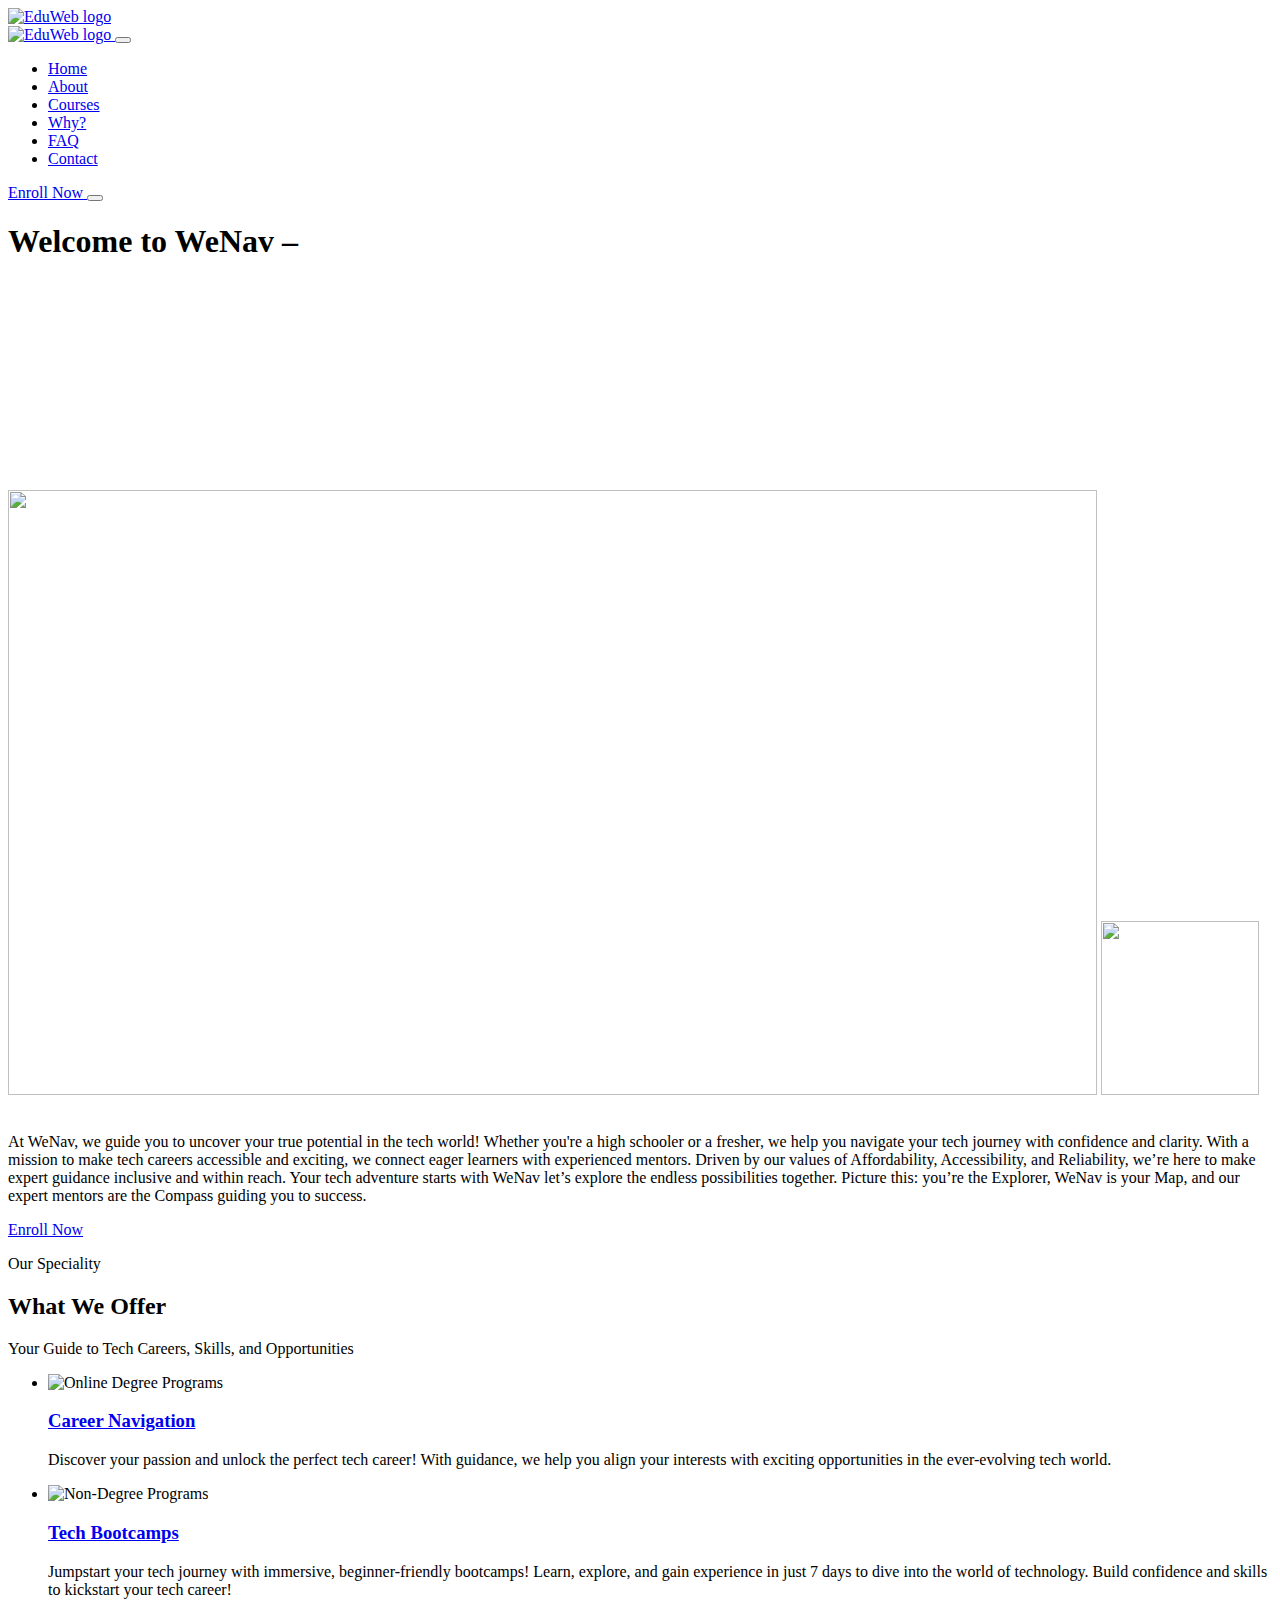
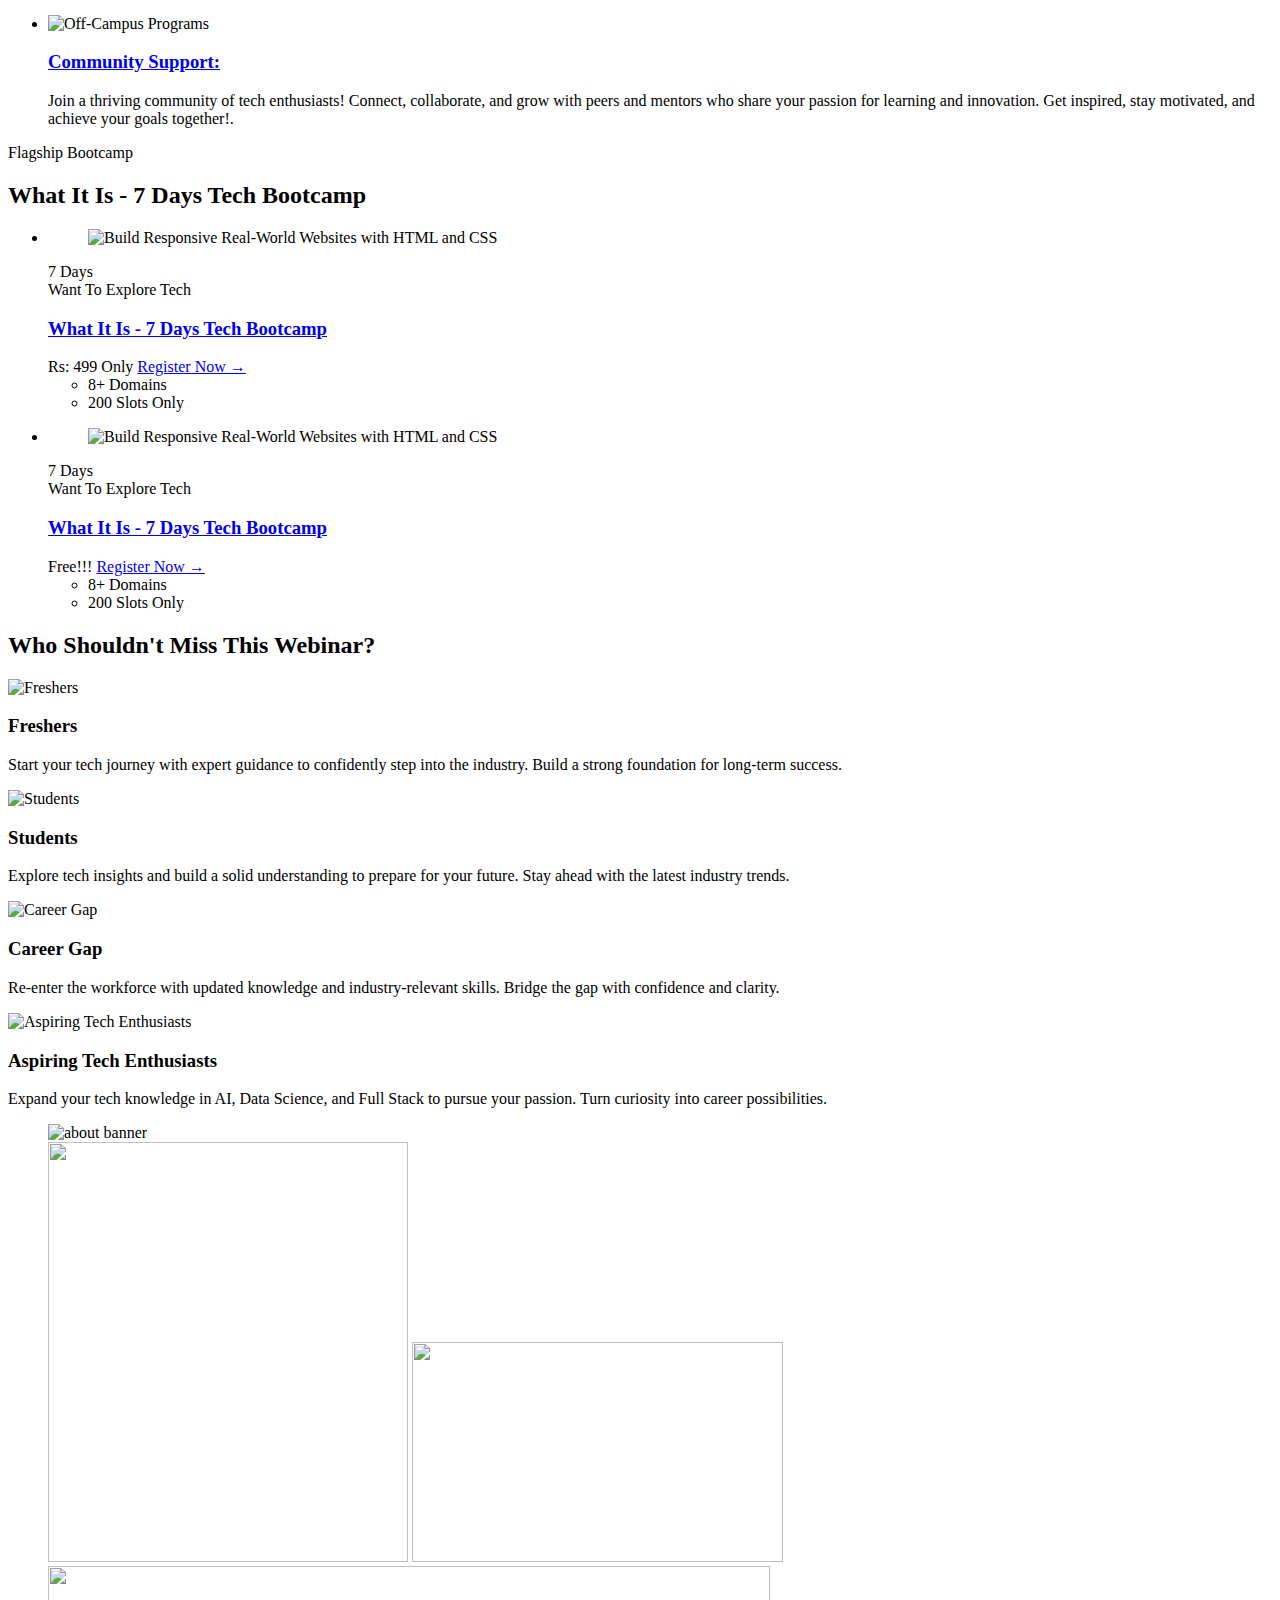
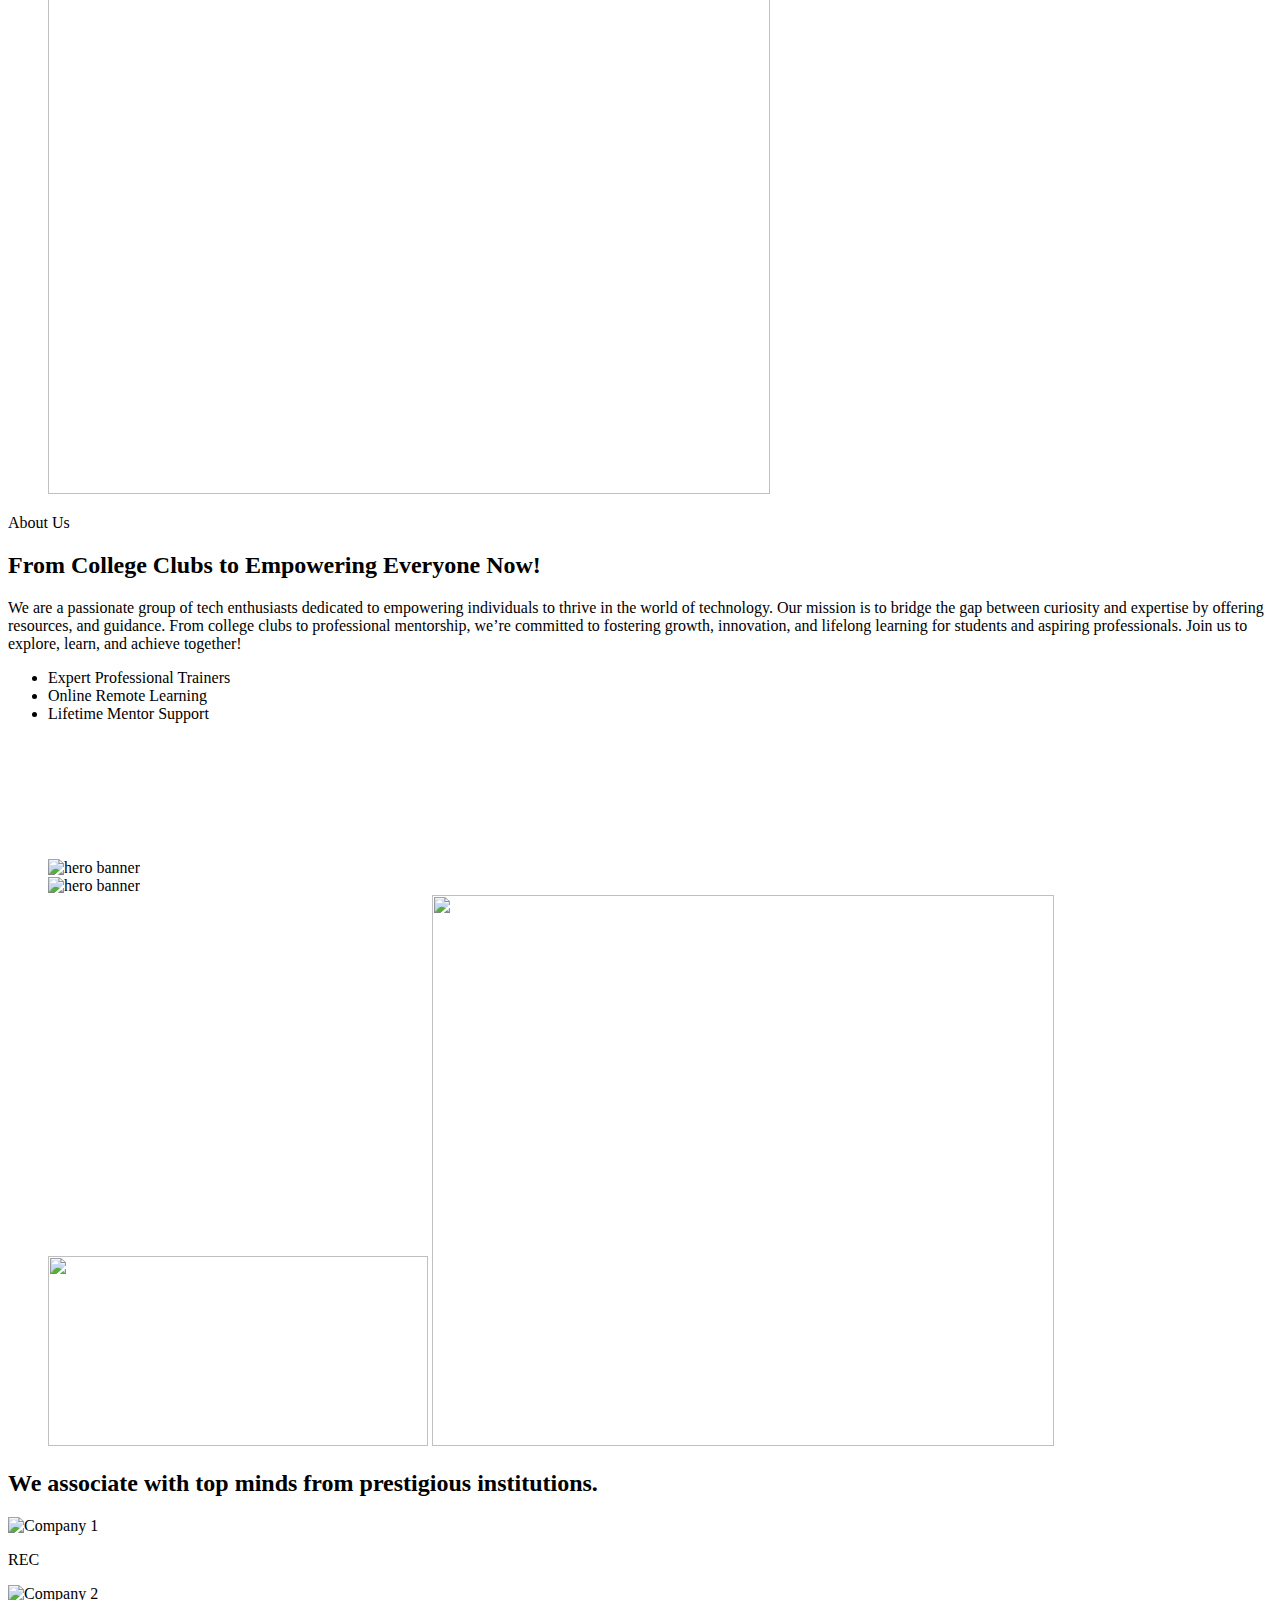
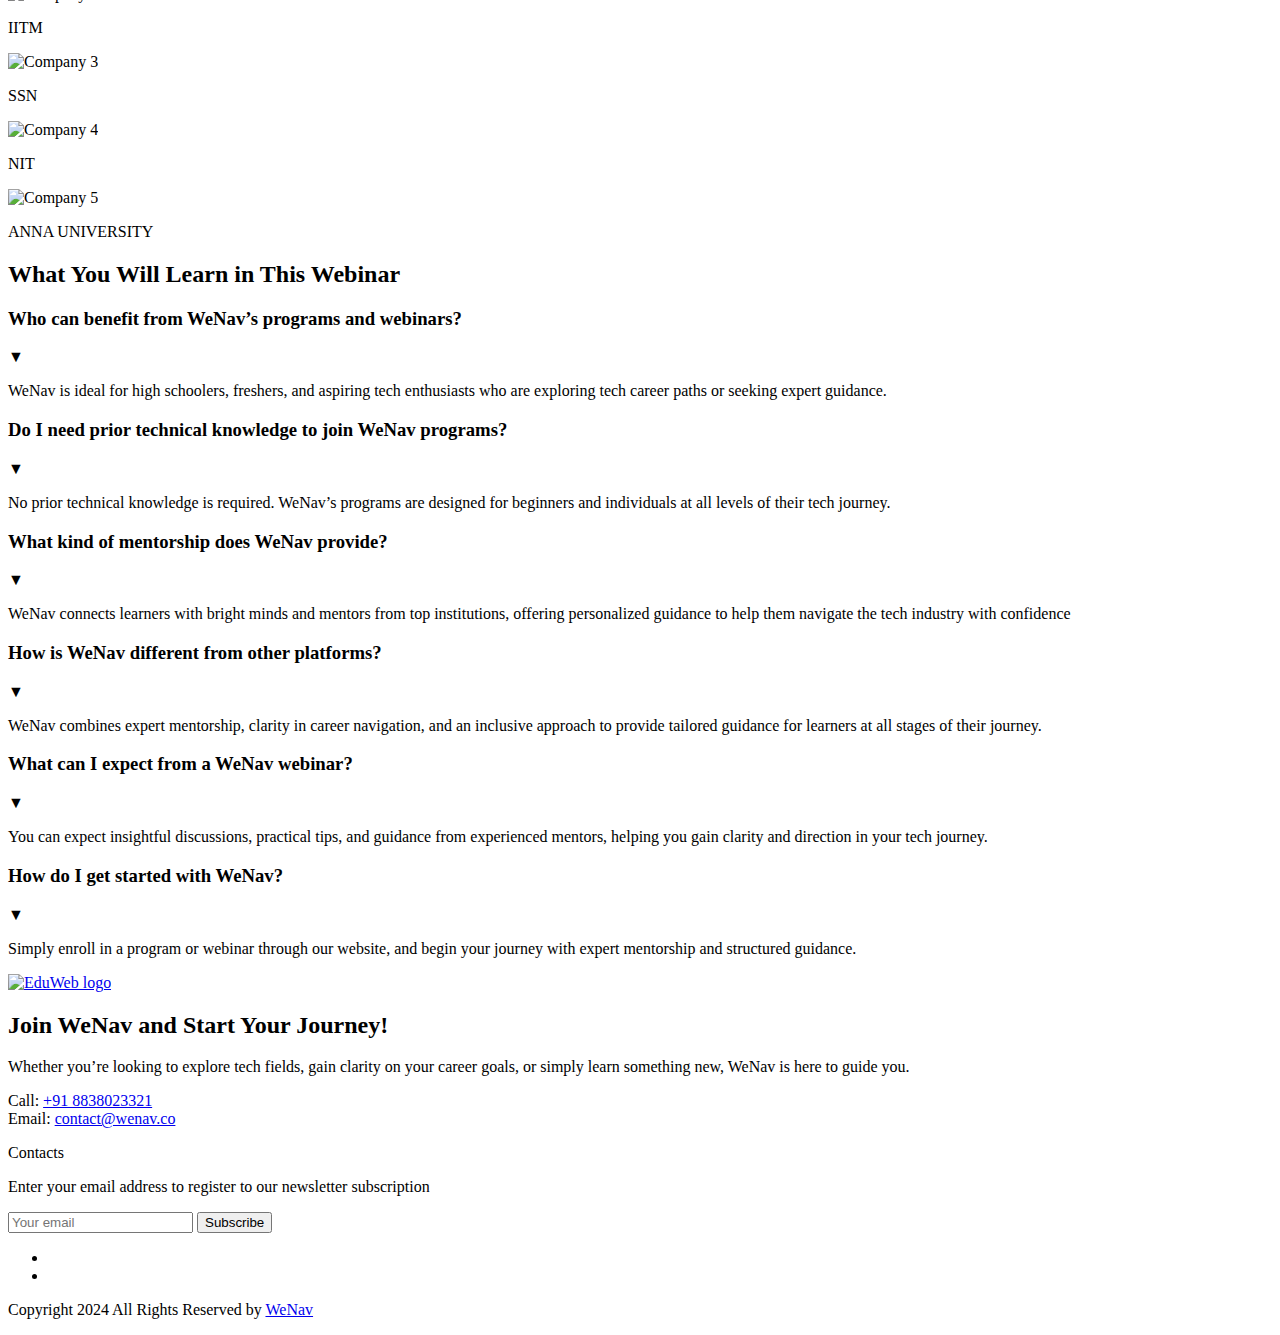
==== index.html @ d3a27b38 "new course added and redirection link attached" ====
<!DOCTYPE html>
<html lang="en">

<head>
  <meta charset="UTF-8">
  <meta http-equiv="X-UA-Compatible" content="IE=edge">
  <meta name="viewport" content="width=device-width, initial-scale=1.0">

  <!-- 
    - primary meta tag
  -->
  <title>WeNav</title>
  <meta name="title" content="EduWeb - The Best Program to Enroll for Exchange">
  <meta name="description" content="This is an education html template made by codewithsadee">

  <!-- 
    - favicon
  -->
  <link rel="shortcut icon" href="assets/images/WeNav (1).png" type="image/svg+xml">

  <!-- 
    - custom css link
  -->
  <link rel="stylesheet" href="./assets/css/style.css">

  <!-- 
    - google font link
  -->
  <link rel="preconnect" href="https://fonts.googleapis.com">
  <link rel="preconnect" href="https://fonts.gstatic.com" crossorigin>
  <link
    href="https://fonts.googleapis.com/css2?family=League+Spartan:wght@400;500;600;700;800&family=Poppins:wght@400;500&display=swap"
    rel="stylesheet">

  <!-- 
    - preload images
  -->
  <link rel="preload" as="image" href="./assets/images/hero-bg.svg">
  <link rel="preload" as="image" href="./assets/images/hero-banner-1.jpg">
  <link rel="preload" as="image" href="./assets/images/hero-banner-2.jpg">
  <link rel="preload" as="image" href="./assets/images/hero-shape-1.svg">
  <link rel="preload" as="image" href="./assets/images/hero-shape-2.png">

</head>

<body id="top">

  <!-- 
    - #HEADER
  -->

  <header class="header" data-header>
    <div class="container">

      <a href="#" class="logo">
        <img src="./assets/images/WeNav (500 x 500 px) (500 x 250 px).png" width="162" height="50" alt="EduWeb logo">
      </a>

      <nav class="navbar" data-navbar>

        <div class="wrapper">
          <a href="#" class="logo">
            <img src="./assets/images/WeNav (500 x 500 px) (500 x 250 px).png" width="162" height="50" alt="EduWeb logo">
          </a>

          <button class="nav-close-btn" aria-label="close menu" data-nav-toggler>
            <ion-icon name="close-outline" aria-hidden="true"></ion-icon>
          </button>
        </div>

        <ul class="navbar-list">

          <li class="navbar-item">
            <a href="#home" class="navbar-link" data-nav-link>Home</a>
          </li>

          <li class="navbar-item">
            <a href="#about" class="navbar-link" data-nav-link>About</a>
          </li>

          <li class="navbar-item">
            <a href="#courses" class="navbar-link" data-nav-link>Courses</a>
          </li>

          <li class="navbar-item">
            <a href="#why" class="navbar-link" data-nav-link>Why?</a>
          </li>
          <li class="navbar-item">
            <a href="#faq" class="navbar-link" data-nav-link>FAQ</a>
          </li>
          <li class="navbar-item">
            <a href="#" class="navbar-link" data-nav-link>Contact</a>
          </li>

        </ul>

      </nav>

      <div class="header-actions">

       


        <a  class="btn has-before" href="#courses">
          <span class="span">Enroll Now</span>

          <ion-icon name="arrow-forward-outline" aria-hidden="true"></ion-icon>
        </a>

        <button class="header-action-btn" aria-label="open menu" data-nav-toggler>
          <ion-icon name="menu-outline" aria-hidden="true"></ion-icon>
        </button>

      </div>

      <div class="overlay" data-nav-toggler data-overlay></div>

    </div>
  </header>





  <main>
    <article>

      <!-- 
        - #HERO
      -->

      <section class="section hero has-bg-image" id="home" aria-label="home"
        style="background-image: url('./assets/images/hero-bg.svg')">
        <div class="container">

          <div class="hero-content">

            <h1 class="h1 section-title">
              Welcome to WeNav <span class="span">– </span>
              
            </h1>
            <br>
            <span class="dynamic-txt"></span>
            <br>
            <br>

            <section class="video has-bg-image" aria-label="video"
            style="background-image: url('./assets/images/video-bg.png')">
            <div class="container">
    
              <div class="video-card">
                <div class="video-banner img-holder has-after" style="--width: 100%; --height: auto;">
                  <video autoplay loop class="img-cover">
                    <source src="./assets/final_vid.mp4" type="video/mp4">
                  </video>
                </div>
                <img src="./assets/images/video-shape-1.png" width="1089" height="605" loading="lazy" alt=""
                  class="shape video-shape-1">
                <img src="./assets/images/video-shape-2.png" width="158" height="174" loading="lazy" alt=""
                  class="shape video-shape-2">
              </div>
                <!-- <button class="play-btn" id="playPauseButton" aria-label="play video">
                  <ion-icon name="play" aria-hidden="true"></ion-icon>
                </button> -->
              
    
            </div>
          </section>
          <br>
    
    
    

            <p class="hero-text">
              At WeNav, we guide you to uncover your true potential in the tech world! Whether you're a high schooler or a fresher, we help you navigate your tech journey with confidence and clarity. With a mission to make tech careers accessible and exciting, we connect eager learners with experienced mentors. Driven by our values of Affordability, Accessibility, and Reliability, we’re here to make expert guidance inclusive and within reach. Your tech adventure starts with WeNav let’s explore the endless possibilities together. Picture this: you’re the Explorer, WeNav is your Map, and our expert mentors are the Compass guiding you to success.
            </p>

            <a  class="btn has-before" href="#courses">
              <span class="span">Enroll Now</span>

              <ion-icon name="arrow-forward-outline" aria-hidden="true"></ion-icon>
            </a>

          </div>



        </div>
      </section>





      <!-- 
        - #CATEGORY
      -->

      <section class="section category" aria-label="category">
        <div class="container">

          <p class="section-subtitle">Our Speciality</p>

          <h2 class="h2 section-title">
            What We  <span class="span">Offer</span> 
          </h2>

          <p class="section-text">
            Your Guide to Tech Careers, Skills, and Opportunities
          </p>

          <ul class="grid-list">

            <li>
              <div class="category-card" style="--color: 170, 75%, 41%">

                <div class="card-icon">
                  <img src="./assets/images/category-1.svg" width="40" height="40" loading="lazy"
                    alt="Online Degree Programs" class="img">
                </div>

                <h3 class="h3">
                  <a href="#" class="card-title">Career Navigation</a>
                </h3>

                <p class="card-text">
                  Discover your passion and unlock the perfect tech career! With guidance, we help you align your interests with exciting opportunities in the ever-evolving tech world.
                </p>

          

              </div>
            </li>

            <li>
              <div class="category-card" style="--color: 351, 83%, 61%">

                <div class="card-icon">
                  <img src="./assets/images/category-2.svg" width="40" height="40" loading="lazy"
                    alt="Non-Degree Programs" class="img">
                </div>

                <h3 class="h3">
                  <a href="#" class="card-title">Tech Bootcamps</a>
                </h3>

                <p class="card-text">
                  Jumpstart your tech journey with immersive, beginner-friendly bootcamps! Learn, explore, and gain experience in just 7 days to dive into the world of technology. Build confidence and skills to kickstart your tech career!
                </p>

              
              </div>
            </li>

            <li>
              <div class="category-card" style="--color: 229, 75%, 58%">

                <div class="card-icon">
                  <img src="./assets/images/category-3.svg" width="40" height="40" loading="lazy"
                    alt="Off-Campus Programs" class="img">
                </div>

                <h3 class="h3">
                  <a href="#" class="card-title">Community Support:</a>
                </h3>

                <p class="card-text">
                  Join a thriving community of tech enthusiasts! Connect, collaborate, and grow with peers and mentors who share your passion for learning and innovation. Get inspired, stay motivated, and achieve your goals together!.
                </p>

               
              </div>
            </li>

            

          </ul>

        </div>
      </section>
      <!-- 
        - #COURSE
      -->

      <section class="section course" id="courses" aria-label="course">
        <div class="container">
      
          <p class="section-subtitle">Flagship Bootcamp</p>
          <h2 class="h2 section-title">What It Is - 7 Days Tech Bootcamp</h2>
      
          <ul class="grid-list">
      
            <li>
              <!-- Course Card -->
              <div class="course-card" >
                <figure class="card-banner img-holder" style="--width: 370; --height: 220;">
                  <img src="./assets/images/WeNav Brochure (1).jpg" width="370" height="220" loading="lazy"
                    alt="Build Responsive Real-World Websites with HTML and CSS" class="img-cover">
                </figure>
      
                <div class="abs-badge">
                  <ion-icon name="time-outline" aria-hidden="true"></ion-icon>
                  <span class="span">7 Days</span>
                </div>
      
                <div class="card-content">
                  <span class="badge">Want To Explore Tech</span>
                  <h3 class="h3">
                    <a href="#" class="card-title">What It Is - 7 Days Tech Bootcamp</a>
                  </h3>
                  <div class="wrapper">
                    <div class="rating-wrapper">
                      <ion-icon name="star"></ion-icon>
                      <ion-icon name="star"></ion-icon>
                      <ion-icon name="star"></ion-icon>
                      <ion-icon name="star"></ion-icon>
                      <ion-icon name="star"></ion-icon>
                    </div>
                  </div>
                  <data class="price" value="499">Rs: 499 Only</data>
                  <a  class="register-btn" href="page.html">Register Now →</a>
                  <ul class="card-meta-list">
                    <li class="card-meta-item">
                      <ion-icon name="library-outline" aria-hidden="true"></ion-icon>
                      <span class="span">8+ Domains</span>
                    </li>
                    <li class="card-meta-item">
                      <ion-icon name="people-outline" aria-hidden="true"></ion-icon>
                      <span class="span">200 Slots Only</span>
                    </li>
                  </ul>

                  
                </div>
              </div>
            </li>
            <li>
              <!-- Course Card -->
              <div class="course-card" >
                <figure class="card-banner img-holder" style="--width: 370; --height: 220;">
                  <img src="./assets/images/WeNav Brochure (1).jpg" width="370" height="220" loading="lazy"
                    alt="Build Responsive Real-World Websites with HTML and CSS" class="img-cover">
                </figure>
      
                <div class="abs-badge">
                  <ion-icon name="time-outline" aria-hidden="true"></ion-icon>
                  <span class="span">7 Days</span>
                </div>
      
                <div class="card-content">
                  <span class="badge">Want To Explore Tech</span>
                  <h3 class="h3">
                    <a href="#" class="card-title">What It Is - 7 Days Tech Bootcamp</a>
                  </h3>
                  <div class="wrapper">
                    <div class="rating-wrapper">
                      <ion-icon name="star"></ion-icon>
                      <ion-icon name="star"></ion-icon>
                      <ion-icon name="star"></ion-icon>
                      <ion-icon name="star"></ion-icon>
                      <ion-icon name="star"></ion-icon>
                    </div>
                  </div>
                  <data class="price" value="499">Free!!!</data>
                  <a  class="register-btn" href="https://tally.so/r/nGqdOp">Register Now →</a>
                  <ul class="card-meta-list">
                    <li class="card-meta-item">
                      <ion-icon name="library-outline" aria-hidden="true"></ion-icon>
                      <span class="span">8+ Domains</span>
                    </li>
                    <li class="card-meta-item">
                      <ion-icon name="people-outline" aria-hidden="true"></ion-icon>
                      <span class="span">200 Slots Only</span>
                    </li>
                  </ul>

                  
                </div>
              </div>
            </li>
          </ul>
        </div>

        
      
        <!-- Popup Modal -->
        <!-- <div id="popup" class="popup hidden">
          <div class="popup-content">
            <button class="close-btn" onclick="closePopup()">✖️</button>
            <h2 class="popup-title">What It Is - 7 Days Tech Bootcamp</h2>
            <p class="popup-description">
              Our 7-Day "What It Is?" Tech Bootcamp is designed for students and curious learners looking to dive into the world of technology. 
              This unique program introduces you to key tech domains in a simple, practical, and non-coding format. Discover how things work, explore diverse career paths, and find your true calling in tech—all in just seven days!
            </p>
            <ul>
              <li><strong>Day 1:</strong> Introduction 🌟</li>
              <li><strong>Day 2:</strong> Web Development 🌐</li>
              <li><strong>Day 3:</strong> Video Editing & Graphic Designing 🎨</li>
              <li><strong>Day 4:</strong> AI & ML 🤖</li>
              <li><strong>Day 5:</strong> Linux & Cybersecurity 🔒</li>
              <li><strong>Day 6:</strong> AR/VR & 3D Modelling 🕶️</li>
              <li><strong>Day 7:</strong> Cloud Computing & Game Development ☁️🎮</li>
            </ul>
            <button class="register-btn" onclick="window.open('https://rzp.io/rzp/7daytech', '_blank')">
              Apply Now 🚀
            </button>
          </div> -->
        </div>
      </section>
      






      <!-- 
        - #VIDEO
      -->

     


      <!-- 
        - #STATE
      -->

      <section class="section" id="why" aria-label="why">
        <h2>Who Shouldn't Miss This Webinar?</h2>
        <div class="grid">
          <div class="card">
            <img src="assets\images\fresher.png" alt="Freshers">
            <h3>Freshers</h3>
            <p>Start your tech journey with expert guidance to confidently step into the industry. Build a strong foundation for long-term success.</p>
          </div>
          <div class="card">
            <img src="assets\images\student.png" alt="Students">
            <h3>Students</h3>
            <p>Explore tech insights and build a solid understanding to prepare for your future. Stay ahead with the latest industry trends.</p>
          </div>
          <div class="card">
            <img src="assets\images\cg.png" alt="Career Gap">
            <h3>Career Gap</h3>
            <p>Re-enter the workforce with updated knowledge and industry-relevant skills. Bridge the gap with confidence and clarity.</p>
          </div>
          <div class="card">
            <img src="assets\images\tech.png" alt="Aspiring Tech Enthusiasts">
            <h3>Aspiring Tech Enthusiasts</h3>
            <p>Expand your tech knowledge in AI, Data Science, and Full Stack to pursue your passion. Turn curiosity into career possibilities.</p>
          </div>
        </div>
      </section>

            <!-- 
        - #ABOUT
      -->

      <section class="section about" id="about" aria-label="about">
        <div class="container">

          <figure class="about-banner">

            <div class="img-holder" style="--width: 520; --height: 370;">
              <img src="./assets/images/devs1.jpg" width="520" height="370" loading="lazy" alt="about banner"
                class="img-cover">
            </div>

            <img src="./assets/images/about-shape-1.svg" width="360" height="420" loading="lazy" alt=""
              class="shape about-shape-1">

            <img src="./assets/images/about-shape-2.svg" width="371" height="220" loading="lazy" alt=""
              class="shape about-shape-2">

            <img src="./assets/images/about-shape-3.png" width="722" height="528" loading="lazy" alt=""
              class="shape about-shape-3">

          </figure>

          <div class="about-content">

            <p class="section-subtitle">About Us</p>

            <h2 class="h2 section-title">
              From  <span class="span">College Clubs</span> to Empowering Everyone Now!
            </h2>

            <p class="section-text">
              We are a passionate group of tech enthusiasts dedicated to empowering individuals to thrive in the world of technology. Our mission is to bridge the gap between curiosity and expertise by offering resources, and guidance. From college clubs to professional mentorship, we’re committed to fostering growth, innovation, and lifelong learning for students and aspiring professionals. Join us to explore, learn, and achieve together!

            </p>

            <ul class="about-list">

              <li class="about-item">
                <ion-icon name="checkmark-done-outline" aria-hidden="true"></ion-icon>

                <span class="span">Expert Professional Trainers</span>
              </li>

              <li class="about-item">
                <ion-icon name="checkmark-done-outline" aria-hidden="true"></ion-icon>

                <span class="span">Online Remote Learning</span>
              </li>

              <li class="about-item">
                <ion-icon name="checkmark-done-outline" aria-hidden="true"></ion-icon>

                <span class="span">Lifetime Mentor Support</span>
              </li>

            </ul>

            <img src="./assets/images/about-shape-4.svg" width="100" height="100" loading="lazy" alt=""
              class="shape about-shape-4">

          </div>

        </div>
      </section>

      <figure class="hero-banner">

        <div class="img-holder one" style="--width: 270; --height: 300;">
          <img src="./assets/images/devs2.jpg" width="270" height="300" alt="hero banner" class="img-cover">
        </div>

        <div class="img-holder two" style="--width: 240; --height: 370;">
          <img src="./assets/images/devs3.jpg" width="240" height="370" alt="hero banner" class="img-cover">
        </div>

        <img src="./assets/images/hero-shape-1.svg" width="380" height="190" alt="" class="shape hero-shape-1">

        <img src="./assets/images/hero-shape-2.png" width="622" height="551" alt="" class="shape hero-shape-2">

      </figure>


      <section class="association-section">
        <h2>We associate with top minds from prestigious institutions.</h2>
        <div class="scroll-container">
          <div class="scroll-item">
            <img src="assets/images/rec2.png" alt="Company 1">
            <p>REC</p>
          </div>
          <div class="scroll-item">
            <img src="assets/images/iitm2.png" alt="Company 2">
            <p>IITM</p>
          </div>
          <div class="scroll-item">
            <img src="assets/images/ssn.png" alt="Company 3">
            <p>SSN</p>
          </div>
          <div class="scroll-item">
            <img src="assets/images/nit2.png" alt="Company 4">
            <p>NIT</p>
          </div>
          <div class="scroll-item">
            <img src="assets/images/au.png" alt="Company 5">
            <p>ANNA UNIVERSITY</p>
          </div>
        </div>
      </section>
      
      


      <section class="faq-section" id="faq">
        <h2>What You Will Learn in This Webinar</h2>
      
        <div class="faq" onclick="toggleFAQ(this)">
          <div class="faq-header">
            <h3>Who can benefit from WeNav’s programs and webinars?</h3>
            <span class="icon">▼</span>
          </div>
          <div class="faq-content">
            <p>WeNav is ideal for high schoolers, freshers, and aspiring tech enthusiasts who are exploring tech career paths or seeking expert guidance.</p>
          </div>
        </div>
      
        <div class="faq" onclick="toggleFAQ(this)">
          <div class="faq-header">
            <h3>Do I need prior technical knowledge to join WeNav programs?</h3>
            <span class="icon">▼</span>
          </div>
          <div class="faq-content">
            <p>No prior technical knowledge is required. WeNav’s programs are designed for beginners and individuals at all levels of their tech journey.</p>
          </div>
        </div>
      
        <div class="faq" onclick="toggleFAQ(this)">
          <div class="faq-header">
            <h3>What kind of mentorship does WeNav provide?</h3>
            <span class="icon">▼</span>
          </div>
          <div class="faq-content">
            <p>WeNav connects learners with bright minds and mentors from top institutions, offering personalized guidance to help them navigate the tech industry with confidence</p>
          </div>
        </div>
      
        <div class="faq" onclick="toggleFAQ(this)">
          <div class="faq-header">
            <h3>How is WeNav different from other platforms?</h3>
            <span class="icon">▼</span>
          </div>
          <div class="faq-content">
            <p>WeNav combines expert mentorship, clarity in career navigation, and an inclusive approach to provide tailored guidance for learners at all stages of their journey.</p>
          </div>
        </div>
      
        <div class="faq" onclick="toggleFAQ(this)">
          <div class="faq-header">
            <h3>What can I expect from a WeNav webinar?</h3>
            <span class="icon">▼</span>
          </div>
          <div class="faq-content">
            <p>You can expect insightful discussions, practical tips, and guidance from experienced mentors, helping you gain clarity and direction in your tech journey.</p>
          </div>
        </div>
      
        <div class="faq" onclick="toggleFAQ(this)">
          <div class="faq-header">
            <h3>How do I get started with WeNav?</h3>
            <span class="icon">▼</span>
          </div>
          <div class="faq-content">
            <p>Simply enroll in a program or webinar through our website, and begin your journey with expert mentorship and structured guidance.</p>
          </div>
        </div>
      
      </section>

    


  <!-- 
    - #FOOTER
  -->

  <footer class="footer" style="background-image: url('./assets/images/footer-bg.png')">

    <div class="footer-top section">
      <div class="container grid-list">

        <div class="footer-brand">

          <a href="#" class="logo">
            <img src="./assets/images/WeNav white.png" width="162" height="50" alt="EduWeb logo">
          </a>
          <h2>Join WeNav and Start Your Journey!
           </h2>
          <p class="footer-brand-text">
            Whether you’re looking to explore tech fields, gain clarity on your career goals, or simply learn something new, WeNav is here to guide you.
          </p>


          <div class="wrapper">
            <span class="span">Call:</span>

            <a href="tel:+011234567890" class="footer-link">  +91 8838023321</a>
          </div>

          <div class="wrapper">
            <span class="span">Email:</span>

            <a href="mailto:info@eduweb.com" class="footer-link">contact@wenav.co</a>
          </div>

        </div>

        

     

        <div class="footer-list">

          <p class="footer-list-title">Contacts</p>

          <p class="footer-list-text">
            Enter your email address to register to our newsletter subscription
          </p>

          <form action="" class="newsletter-form">
            <input type="email" name="email_address" placeholder="Your email" required class="input-field">

            <button type="submit" class="btn has-before">
              <span class="span">Subscribe</span>

              <ion-icon name="arrow-forward-outline" aria-hidden="true"></ion-icon>
            </button>
          </form>

          <ul class="social-list">

      

            <li>
              <a href="#" class="social-link">
                <ion-icon name="logo-linkedin"></ion-icon>
              </a>
            </li>

            <li>
              <a href="#" class="social-link">
                <ion-icon name="logo-instagram"></ion-icon>
              </a>
            </li>

          
      
          </ul>

        </div>

      </div>
    </div>

    <div class="footer-bottom">
      <div class="container">

        <p class="copyright">
          Copyright 2024 All Rights Reserved by <a href="#" class="copyright-link">WeNav</a>
        </p>

      </div>
    </div>

  </footer>





  <!-- 
    - #BACK TO TOP
  -->

  <a href="#top" class="back-top-btn" aria-label="back top top" data-back-top-btn>
    <ion-icon name="chevron-up" aria-hidden="true"></ion-icon>
  </a>





  <!-- 
    - custom js link
  -->
  <script src="./assets/js/script.js" defer></script>

  <!-- 
    - ionicon link
  -->
  <script type="module" src="https://unpkg.com/ionicons@5.5.2/dist/ionicons/ionicons.esm.js"></script>
  <script nomodule src="https://unpkg.com/ionicons@5.5.2/dist/ionicons/ionicons.js"></script>

</body>

</html>
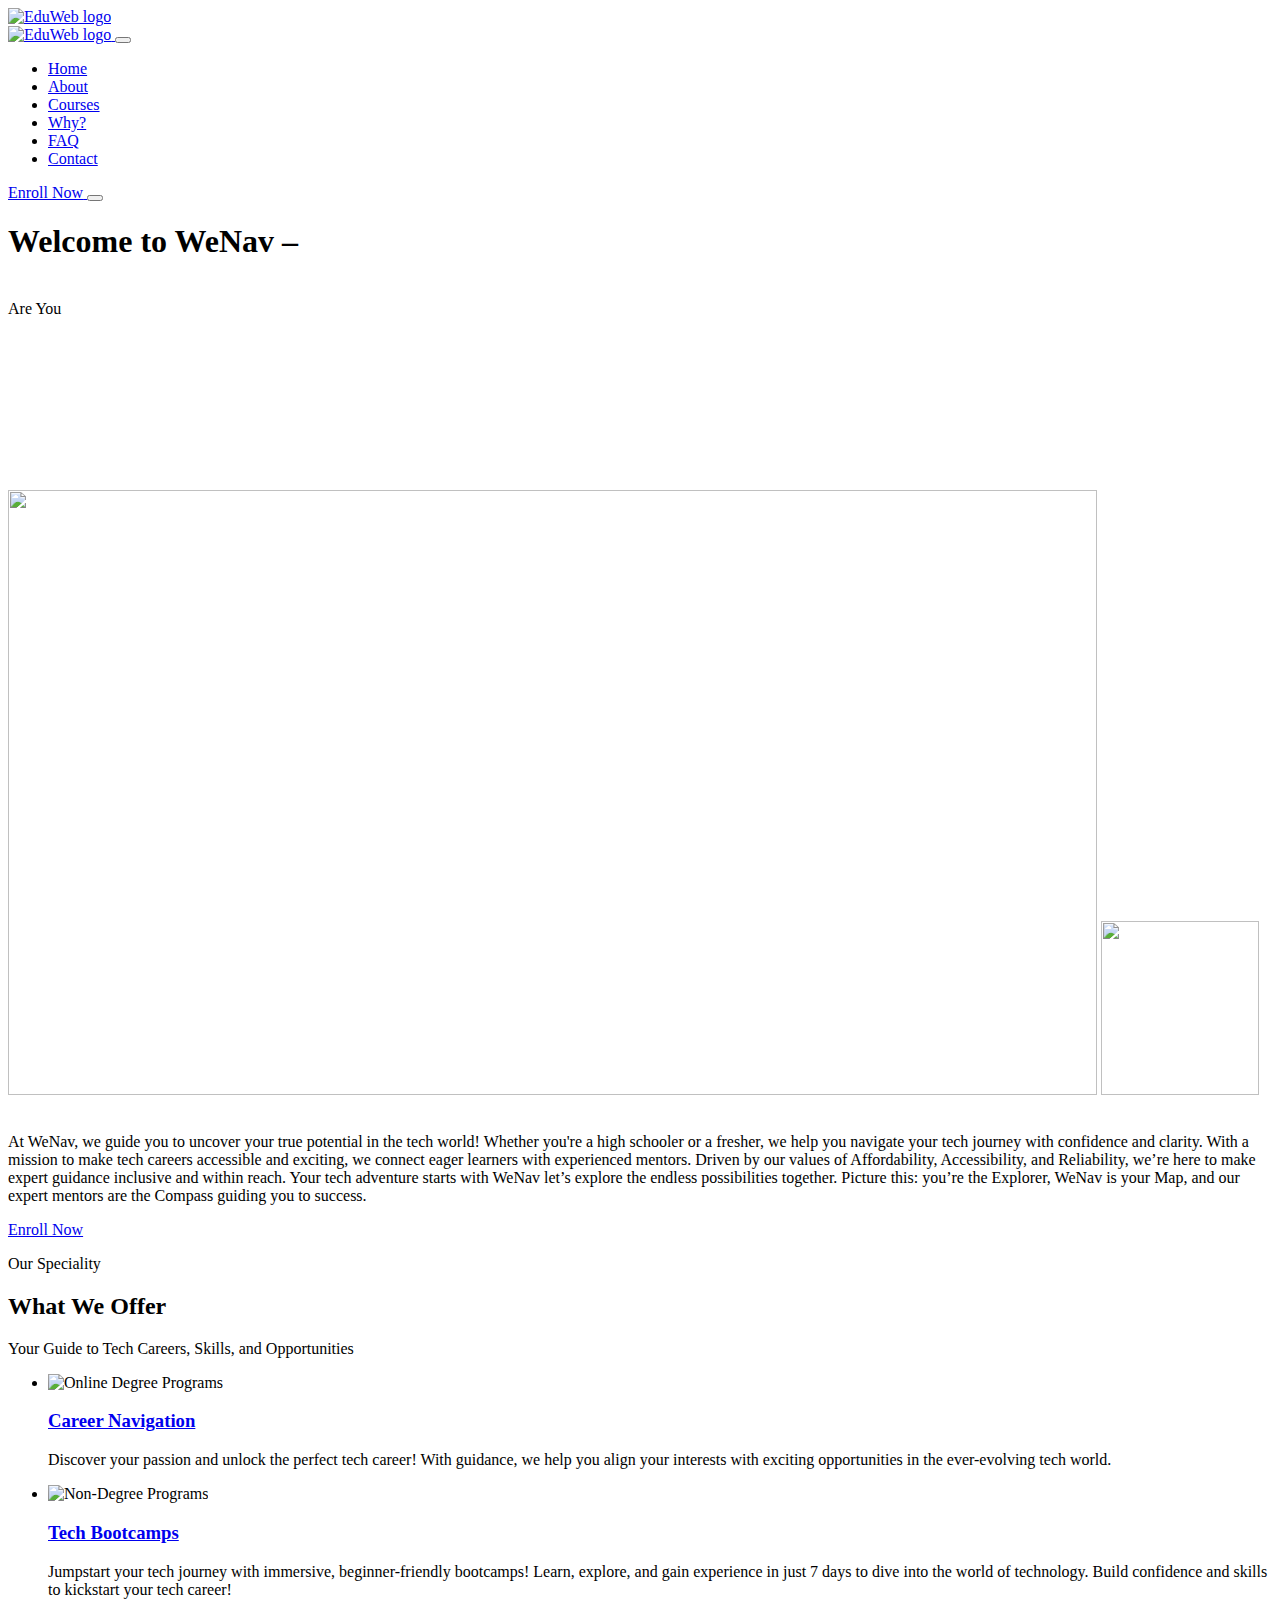
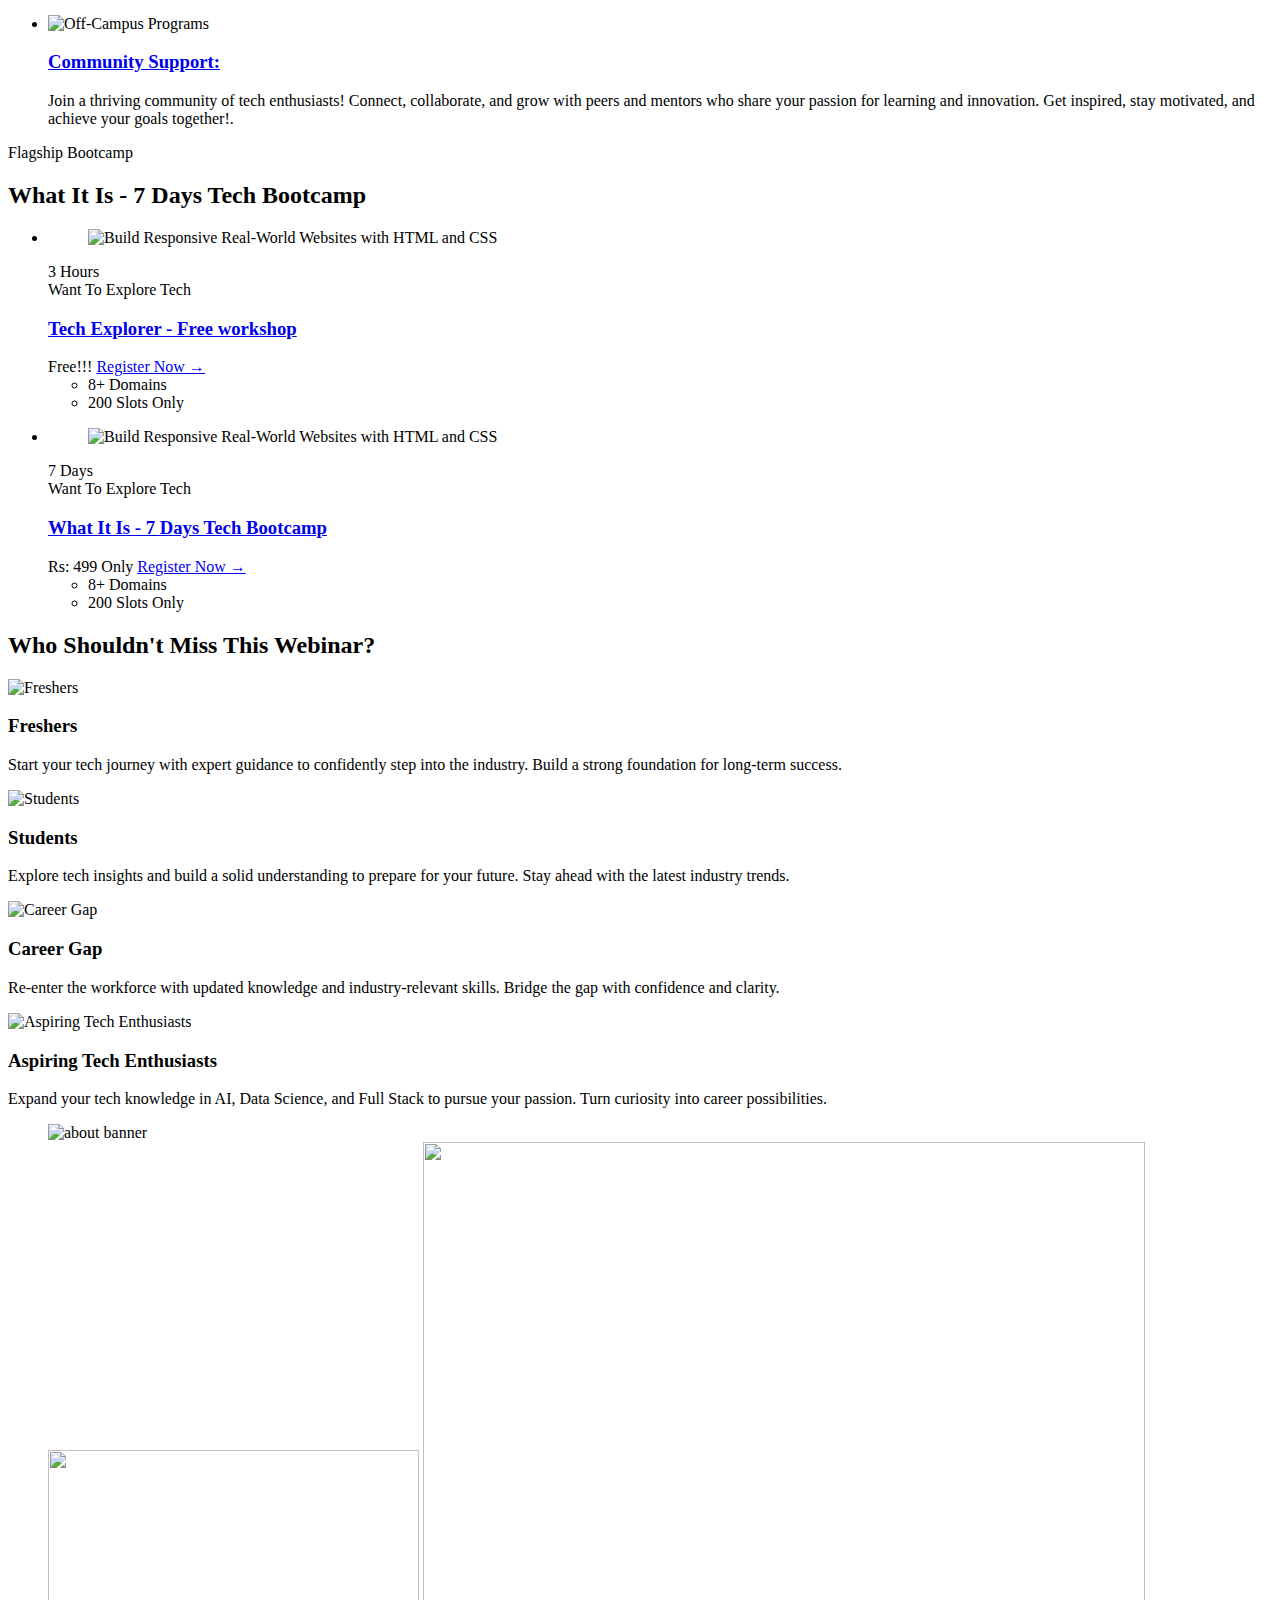
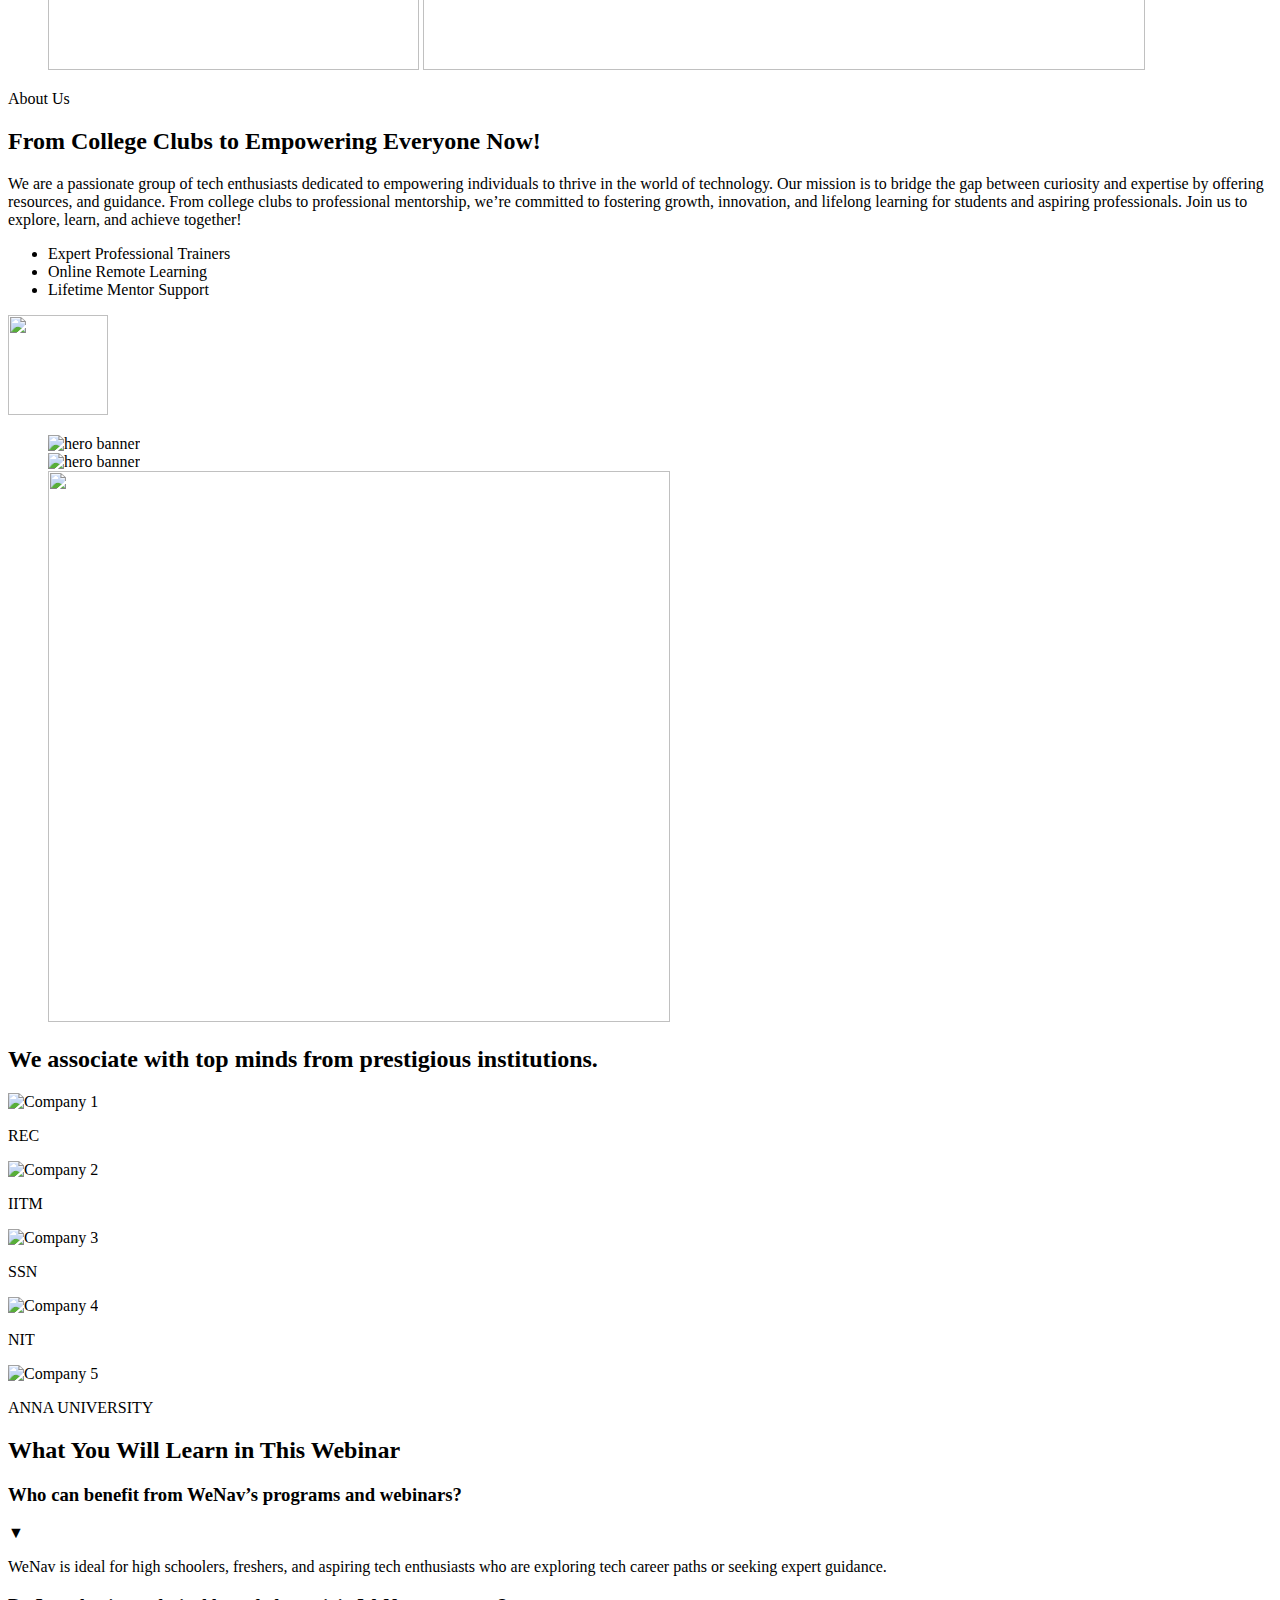
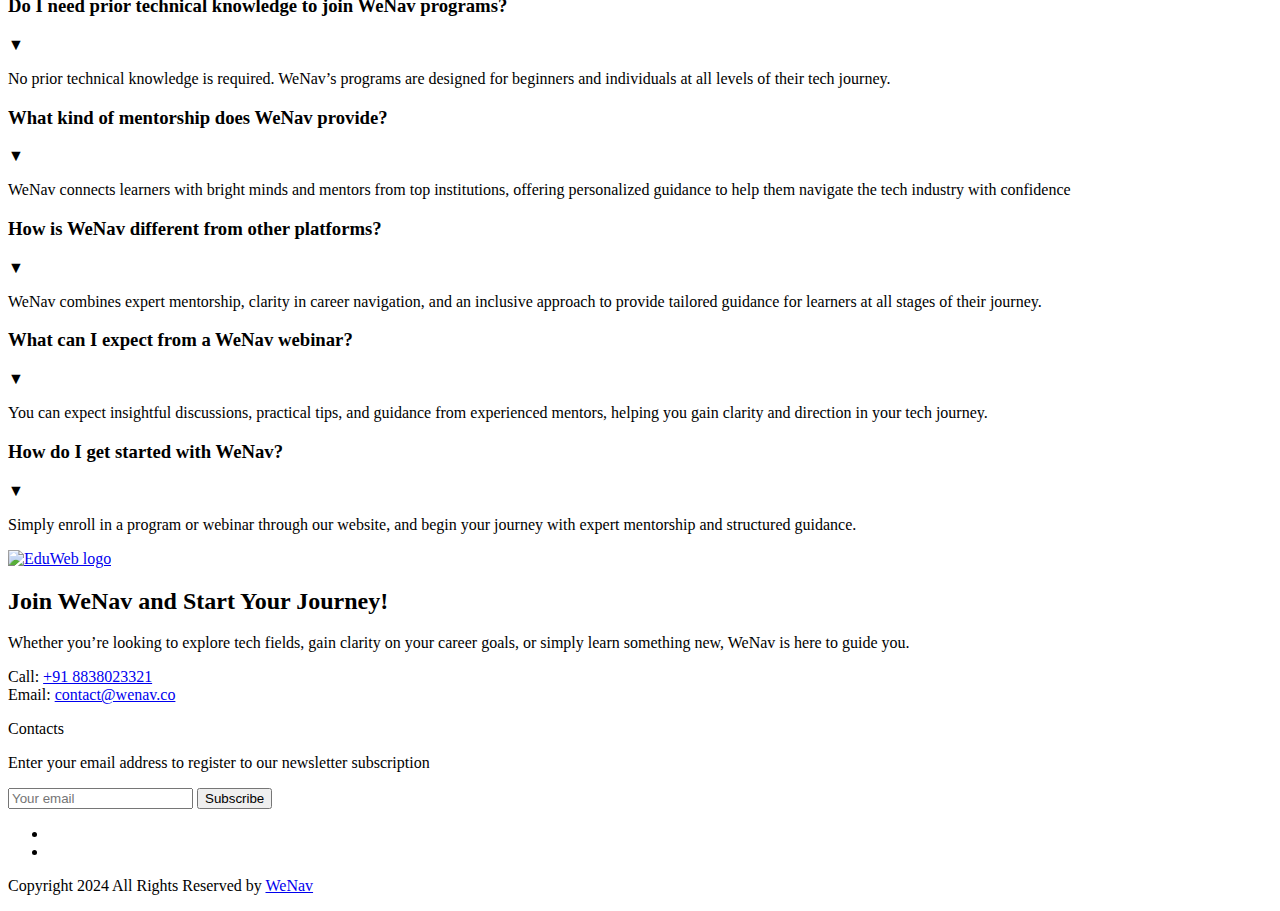
==== commit 8dd7bd62: "card added remove unwanted things optimized video" ====
--- a/index.html
+++ b/index.html
@@ -38,8 +38,9 @@
   <link rel="preload" as="image" href="./assets/images/hero-bg.svg">
   <link rel="preload" as="image" href="./assets/images/hero-banner-1.jpg">
   <link rel="preload" as="image" href="./assets/images/hero-banner-2.jpg">
-  <link rel="preload" as="image" href="./assets/images/hero-shape-1.svg">
+  <!-- <link rel="preload" as="image" href="./assets/images/hero-shape-1.svg"> -->
   <link rel="preload" as="image" href="./assets/images/hero-shape-2.png">
+  <!-- <link rel="preload" as="video" href="./assets/final_vid.mp4"> -->
 
 </head>
 
@@ -150,7 +151,7 @@
     
               <div class="video-card">
                 <div class="video-banner img-holder has-after" style="--width: 100%; --height: auto;">
-                  <video autoplay loop class="img-cover">
+                  <video class="img-cover" preload="auto" autoplay>
                     <source src="./assets/final_vid.mp4" type="video/mp4">
                   </video>
                 </div>
@@ -289,7 +290,50 @@
           <h2 class="h2 section-title">What It Is - 7 Days Tech Bootcamp</h2>
       
           <ul class="grid-list">
-      
+            <li>
+              <!-- Course Card -->
+              <div class="course-card" >
+                <figure class="card-banner img-holder" style="--width: 370; --height: 220;">
+                  <img src="./assets/images/event1.png" width="370" height="220" loading="lazy"
+                    alt="Build Responsive Real-World Websites with HTML and CSS" class="img-cover">
+                </figure>
+      
+                <div class="abs-badge">
+                  <ion-icon name="time-outline" aria-hidden="true"></ion-icon>
+                  <span class="span">3 Hours</span>
+                </div>
+      
+                <div class="card-content">
+                  <span class="badge">Want To Explore Tech</span>
+                  <h3 class="h3">
+                    <a href="#" class="card-title">Tech Explorer - Free workshop </a>
+                  </h3>
+                  <div class="wrapper">
+                    <div class="rating-wrapper">
+                      <ion-icon name="star"></ion-icon>
+                      <ion-icon name="star"></ion-icon>
+                      <ion-icon name="star"></ion-icon>
+                      <ion-icon name="star"></ion-icon>
+                      <ion-icon name="star"></ion-icon>
+                    </div>
+                  </div>
+                  <data class="price" value="499">Free!!!</data>
+                  <a  class="register-btn" href="https://tally.so/r/nGqdOp">Register Now →</a>
+                  <ul class="card-meta-list">
+                    <li class="card-meta-item">
+                      <ion-icon name="library-outline" aria-hidden="true"></ion-icon>
+                      <span class="span">8+ Domains</span>
+                    </li>
+                    <li class="card-meta-item">
+                      <ion-icon name="people-outline" aria-hidden="true"></ion-icon>
+                      <span class="span">200 Slots Only</span>
+                    </li>
+                  </ul>
+
+                  
+                </div>
+              </div>
+            </li>     
             <li>
               <!-- Course Card -->
               <div class="course-card" >
@@ -334,50 +378,7 @@
                 </div>
               </div>
             </li>
-            <li>
-              <!-- Course Card -->
-              <div class="course-card" >
-                <figure class="card-banner img-holder" style="--width: 370; --height: 220;">
-                  <img src="./assets/images/WeNav Brochure (1).jpg" width="370" height="220" loading="lazy"
-                    alt="Build Responsive Real-World Websites with HTML and CSS" class="img-cover">
-                </figure>
-      
-                <div class="abs-badge">
-                  <ion-icon name="time-outline" aria-hidden="true"></ion-icon>
-                  <span class="span">7 Days</span>
-                </div>
-      
-                <div class="card-content">
-                  <span class="badge">Want To Explore Tech</span>
-                  <h3 class="h3">
-                    <a href="#" class="card-title">What It Is - 7 Days Tech Bootcamp</a>
-                  </h3>
-                  <div class="wrapper">
-                    <div class="rating-wrapper">
-                      <ion-icon name="star"></ion-icon>
-                      <ion-icon name="star"></ion-icon>
-                      <ion-icon name="star"></ion-icon>
-                      <ion-icon name="star"></ion-icon>
-                      <ion-icon name="star"></ion-icon>
-                    </div>
-                  </div>
-                  <data class="price" value="499">Free!!!</data>
-                  <a  class="register-btn" href="https://tally.so/r/nGqdOp">Register Now →</a>
-                  <ul class="card-meta-list">
-                    <li class="card-meta-item">
-                      <ion-icon name="library-outline" aria-hidden="true"></ion-icon>
-                      <span class="span">8+ Domains</span>
-                    </li>
-                    <li class="card-meta-item">
-                      <ion-icon name="people-outline" aria-hidden="true"></ion-icon>
-                      <span class="span">200 Slots Only</span>
-                    </li>
-                  </ul>
-
-                  
-                </div>
-              </div>
-            </li>
+
           </ul>
         </div>
 
@@ -465,8 +466,8 @@
                 class="img-cover">
             </div>
 
-            <img src="./assets/images/about-shape-1.svg" width="360" height="420" loading="lazy" alt=""
-              class="shape about-shape-1">
+            <!-- <img src="./assets/images/about-shape-1.svg" width="360" height="420" loading="lazy" alt=""
+              class="shape about-shape-1"> -->
 
             <img src="./assets/images/about-shape-2.svg" width="371" height="220" loading="lazy" alt=""
               class="shape about-shape-2">
@@ -529,7 +530,7 @@
           <img src="./assets/images/devs3.jpg" width="240" height="370" alt="hero banner" class="img-cover">
         </div>
 
-        <img src="./assets/images/hero-shape-1.svg" width="380" height="190" alt="" class="shape hero-shape-1">
+        <!-- <img src="./assets/images/hero-shape-1.svg" width="380" height="190" alt="" class="shape hero-shape-1"> -->
 
         <img src="./assets/images/hero-shape-2.png" width="622" height="551" alt="" class="shape hero-shape-2">
 
@@ -657,7 +658,7 @@
           <div class="wrapper">
             <span class="span">Call:</span>
 
-            <a href="tel:+011234567890" class="footer-link">  +91 8838023321</a>
+            <a href="tel:+918838023321" class="footer-link">  +91 8838023321</a>
           </div>
 
           <div class="wrapper">
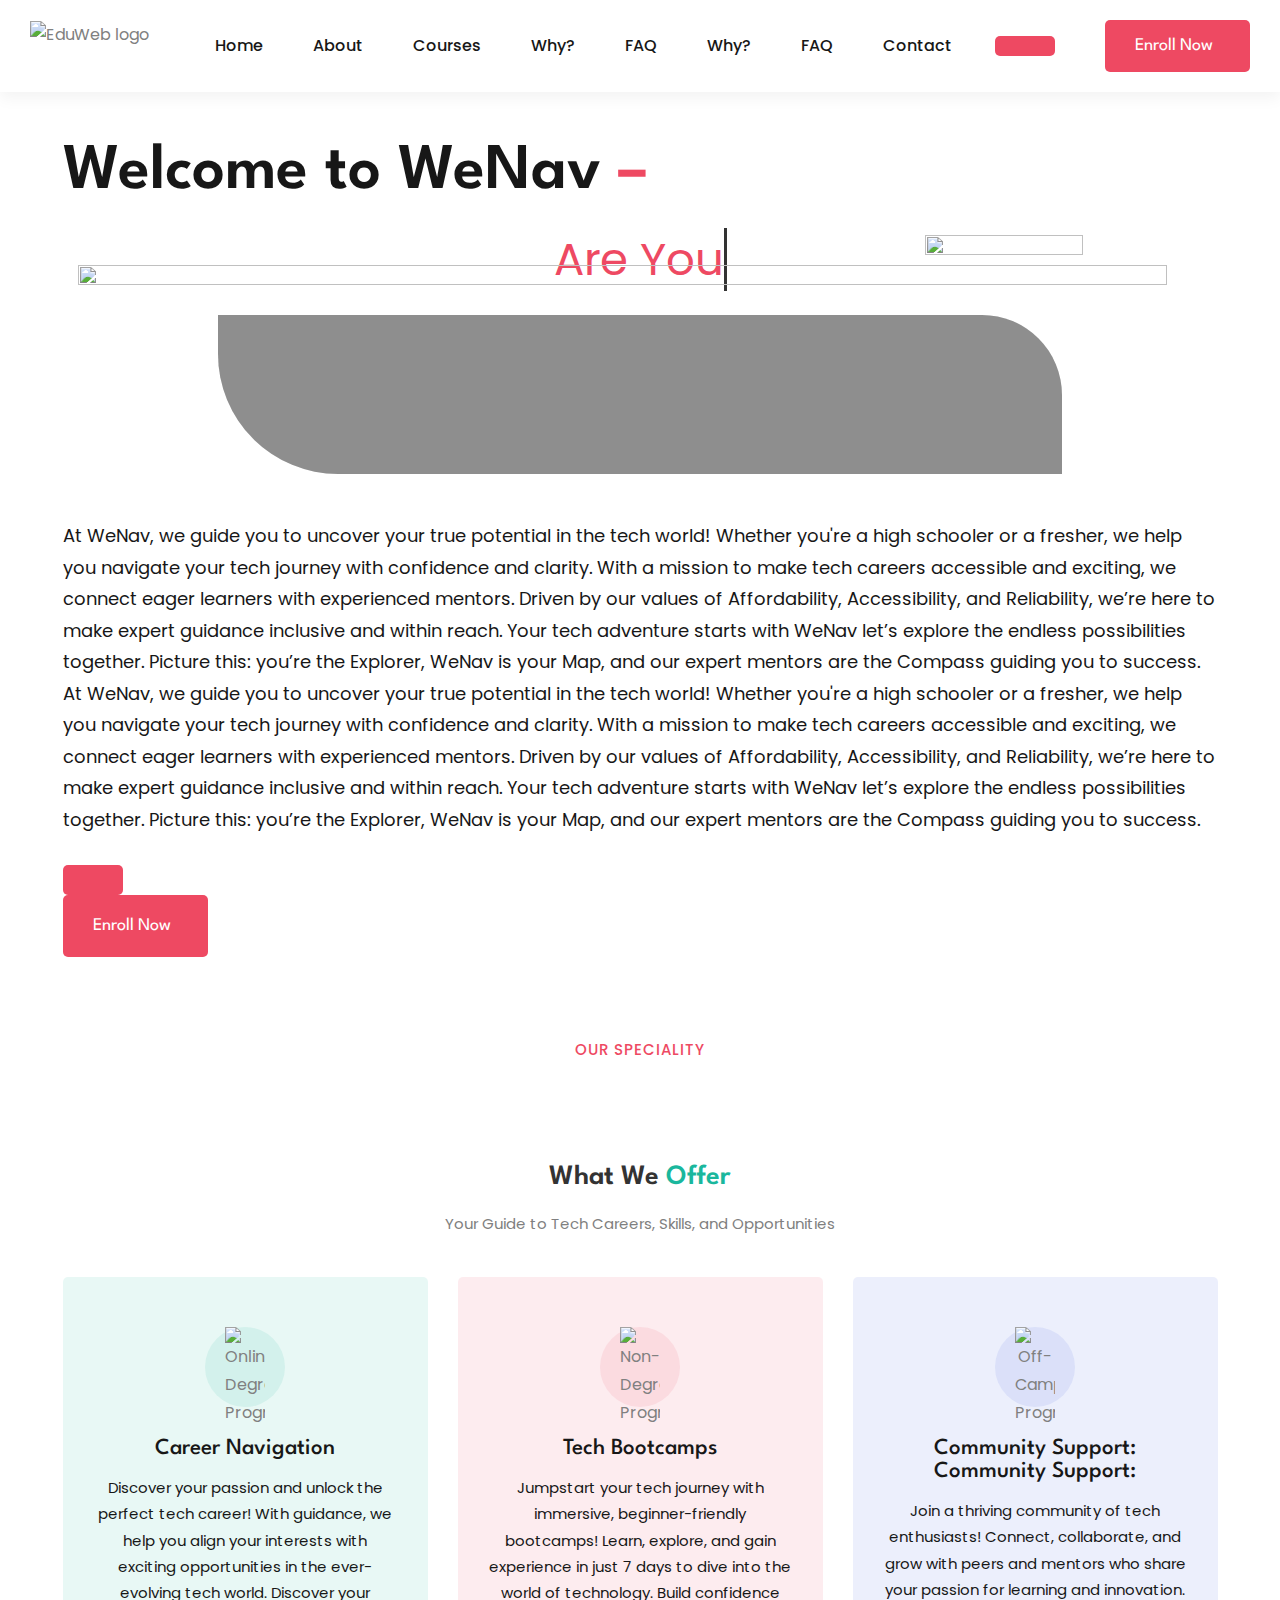
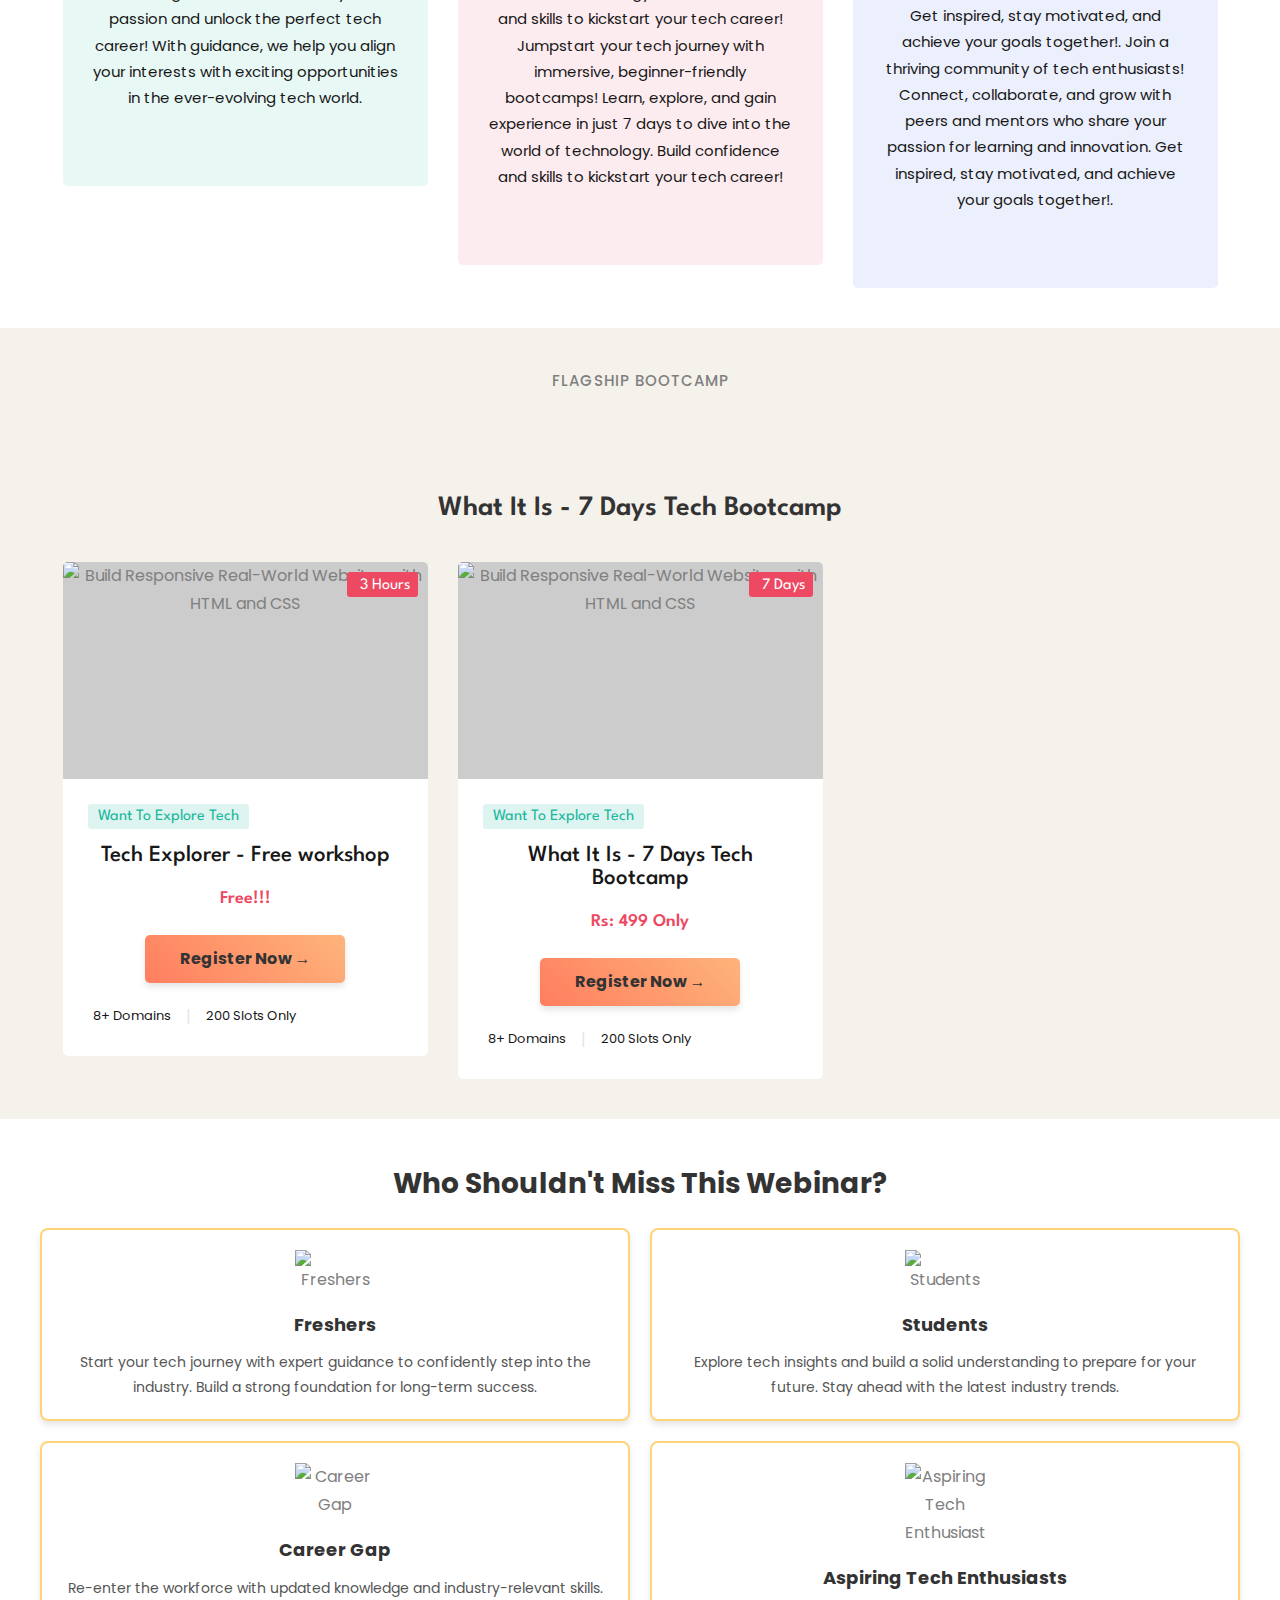
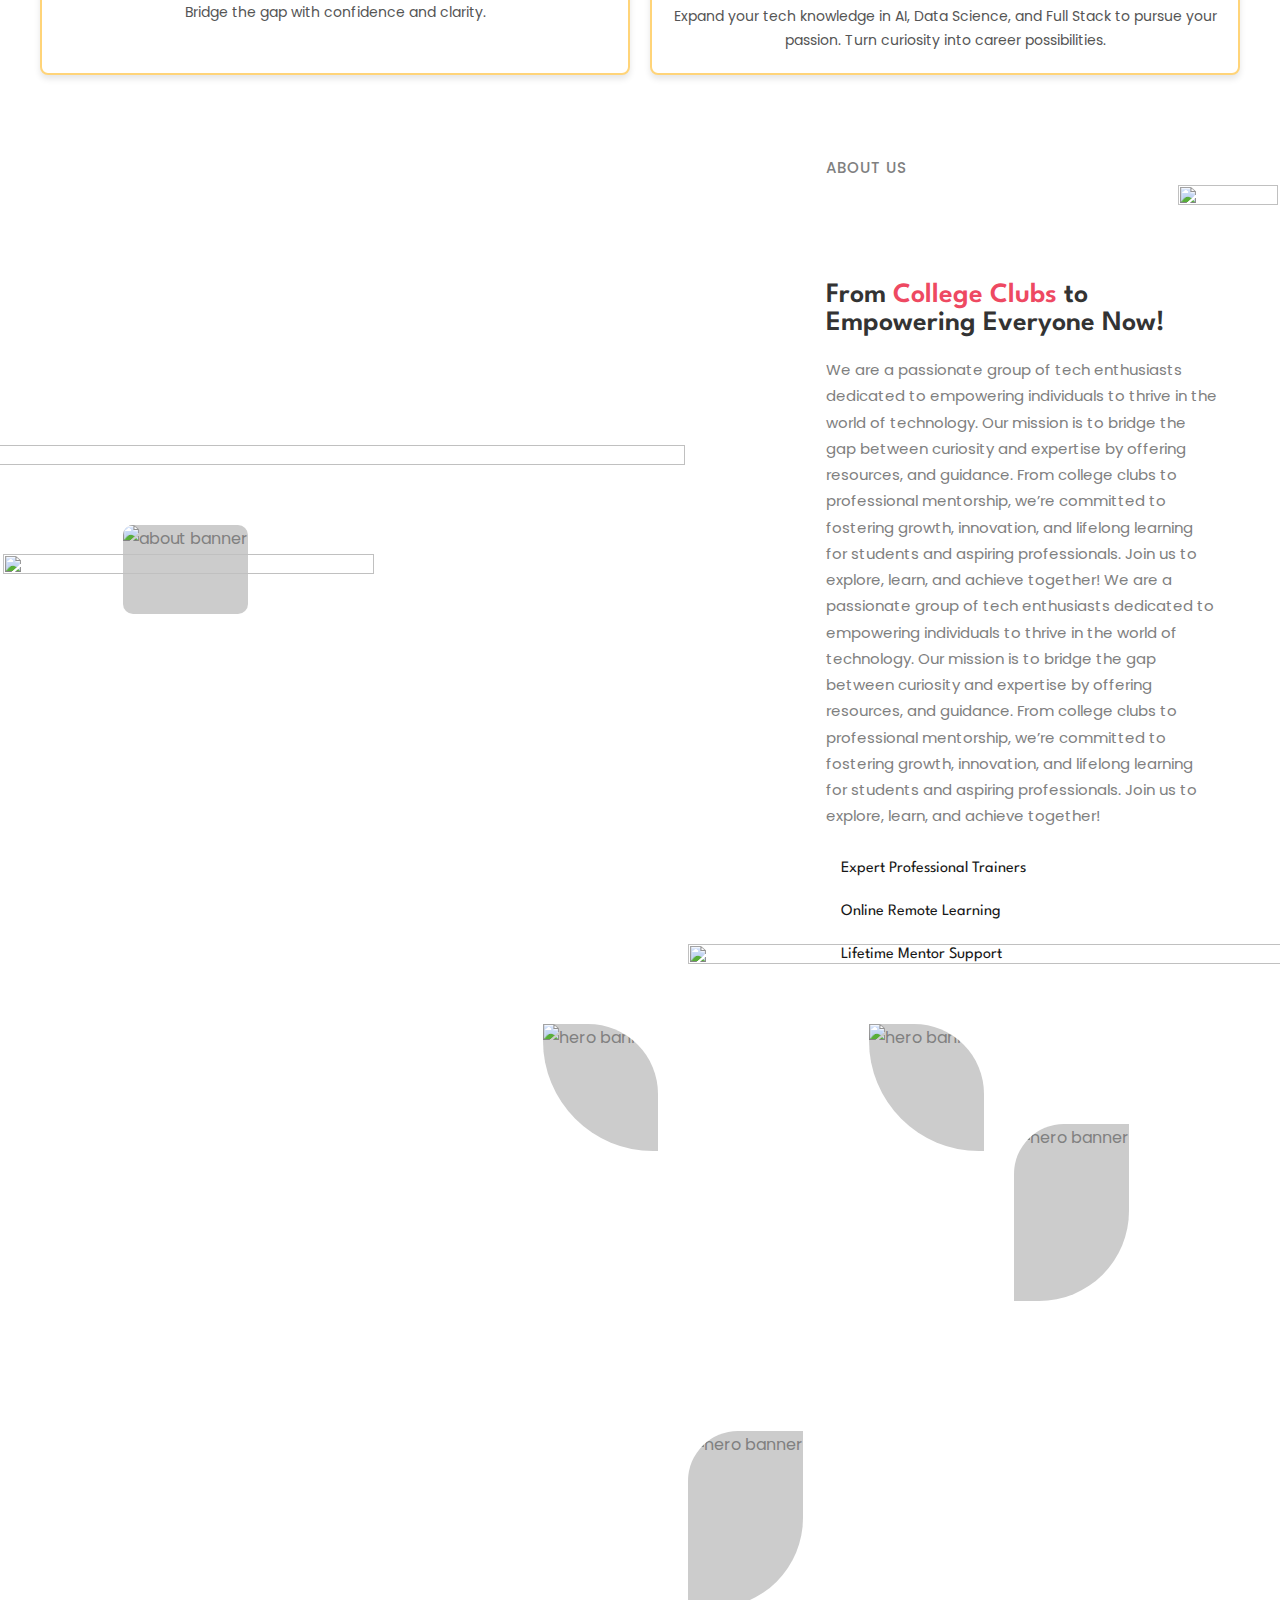
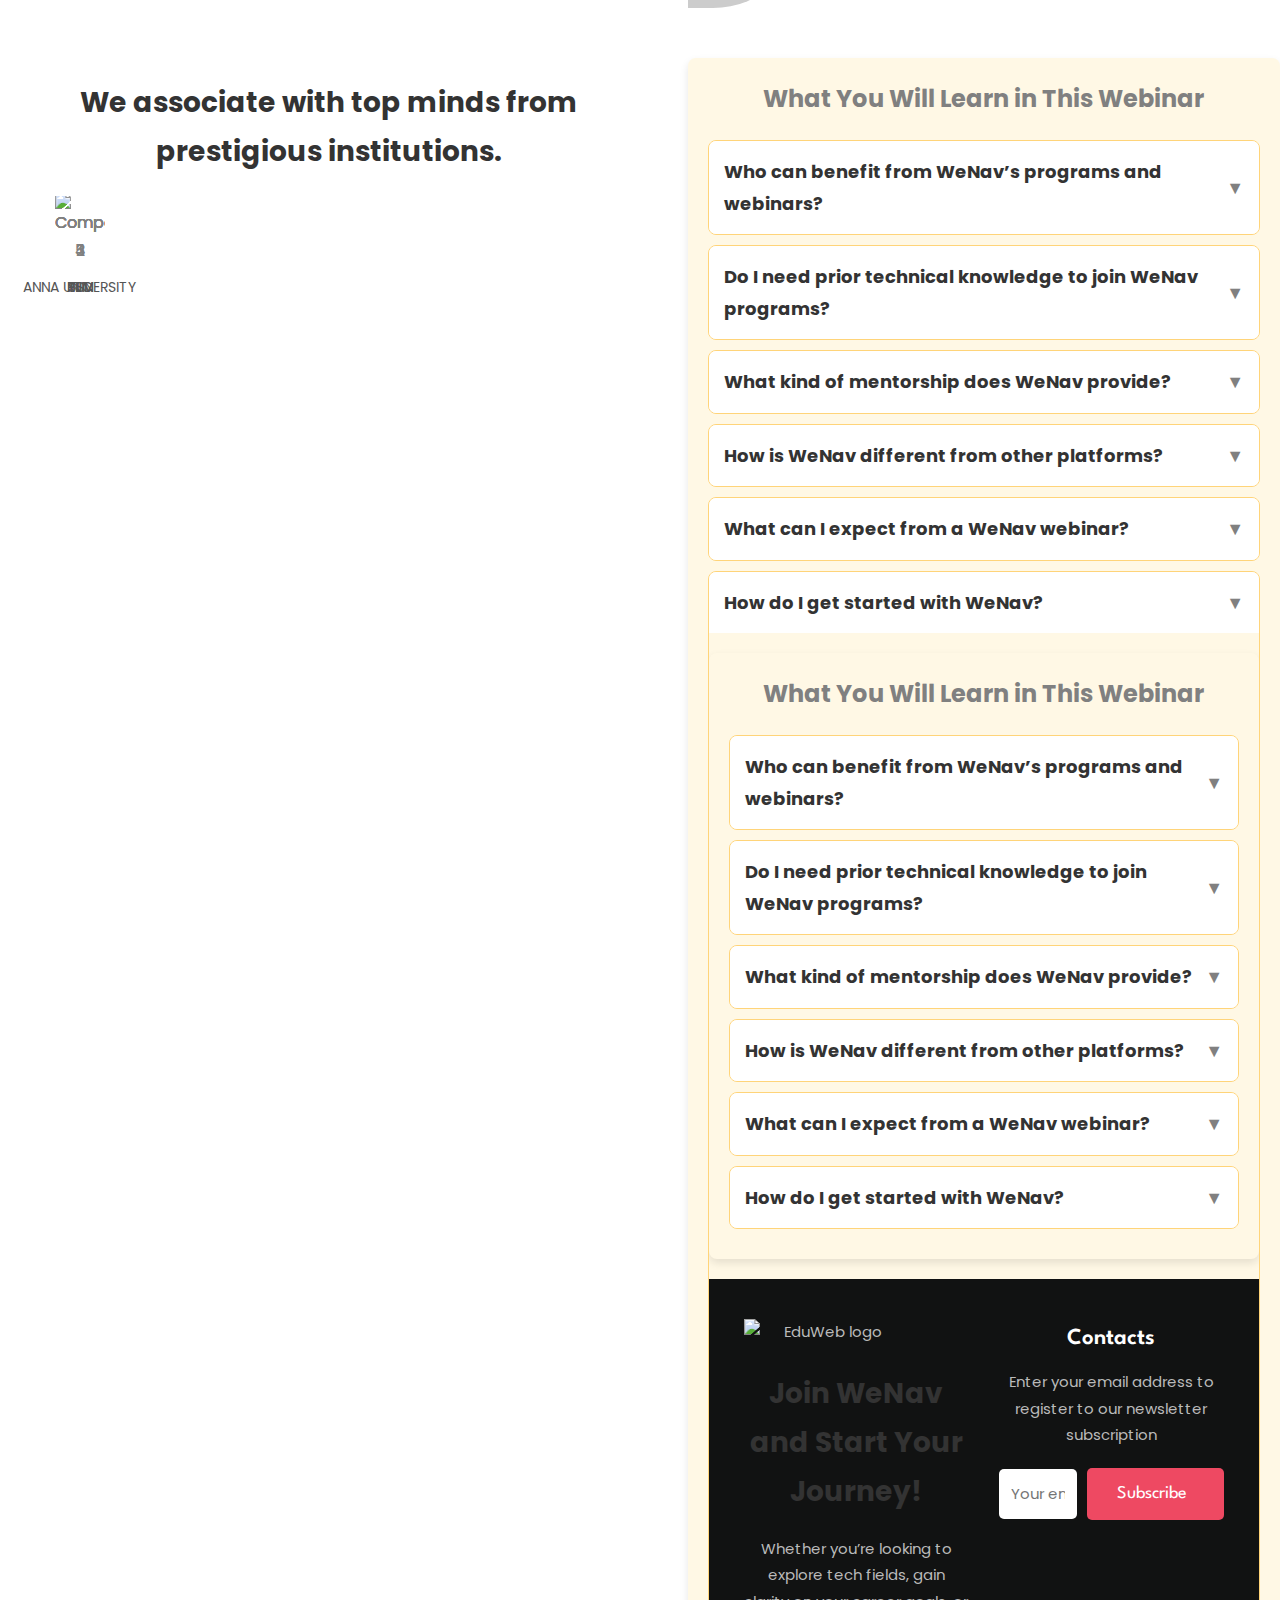
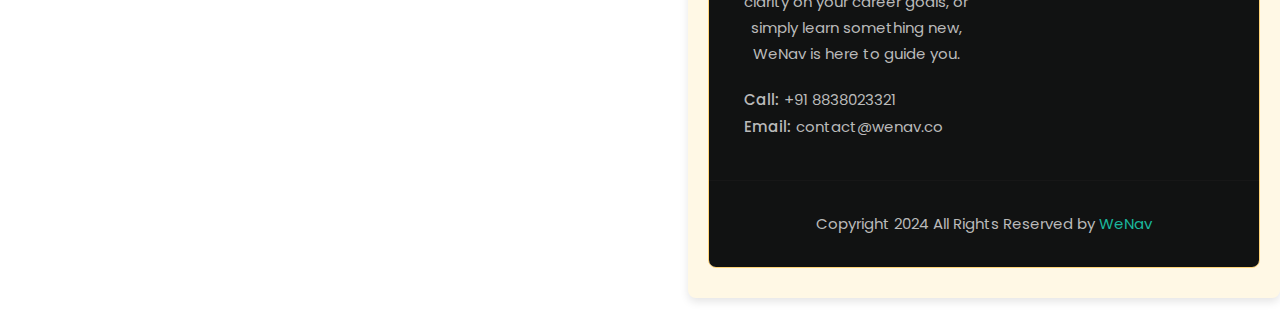
==== commit 81fc627b: "card added remove unwanted things optimized video" ====
--- a/index.html
+++ b/index.html
@@ -83,6 +83,12 @@
             <a href="#courses" class="navbar-link" data-nav-link>Courses</a>
           </li>
 
+          <li class="navbar-item">
+            <a href="#why" class="navbar-link" data-nav-link>Why?</a>
+          </li>
+          <li class="navbar-item">
+            <a href="#faq" class="navbar-link" data-nav-link>FAQ</a>
+          </li>
           <li class="navbar-item">
             <a href="#why" class="navbar-link" data-nav-link>Why?</a>
           </li>
@@ -102,6 +108,7 @@
        
 
 
+        <a  class="btn has-before" href="#courses">
         <a  class="btn has-before" href="#courses">
           <span class="span">Enroll Now</span>
 
@@ -174,8 +181,10 @@
 
             <p class="hero-text">
               At WeNav, we guide you to uncover your true potential in the tech world! Whether you're a high schooler or a fresher, we help you navigate your tech journey with confidence and clarity. With a mission to make tech careers accessible and exciting, we connect eager learners with experienced mentors. Driven by our values of Affordability, Accessibility, and Reliability, we’re here to make expert guidance inclusive and within reach. Your tech adventure starts with WeNav let’s explore the endless possibilities together. Picture this: you’re the Explorer, WeNav is your Map, and our expert mentors are the Compass guiding you to success.
+              At WeNav, we guide you to uncover your true potential in the tech world! Whether you're a high schooler or a fresher, we help you navigate your tech journey with confidence and clarity. With a mission to make tech careers accessible and exciting, we connect eager learners with experienced mentors. Driven by our values of Affordability, Accessibility, and Reliability, we’re here to make expert guidance inclusive and within reach. Your tech adventure starts with WeNav let’s explore the endless possibilities together. Picture this: you’re the Explorer, WeNav is your Map, and our expert mentors are the Compass guiding you to success.
             </p>
 
+            <a  class="btn has-before" href="#courses">
             <a  class="btn has-before" href="#courses">
               <span class="span">Enroll Now</span>
 
@@ -183,6 +192,7 @@
             </a>
 
           </div>
+
 
 
 
@@ -226,6 +236,7 @@
 
                 <p class="card-text">
                   Discover your passion and unlock the perfect tech career! With guidance, we help you align your interests with exciting opportunities in the ever-evolving tech world.
+                  Discover your passion and unlock the perfect tech career! With guidance, we help you align your interests with exciting opportunities in the ever-evolving tech world.
                 </p>
 
           
@@ -247,6 +258,7 @@
 
                 <p class="card-text">
                   Jumpstart your tech journey with immersive, beginner-friendly bootcamps! Learn, explore, and gain experience in just 7 days to dive into the world of technology. Build confidence and skills to kickstart your tech career!
+                  Jumpstart your tech journey with immersive, beginner-friendly bootcamps! Learn, explore, and gain experience in just 7 days to dive into the world of technology. Build confidence and skills to kickstart your tech career!
                 </p>
 
               
@@ -263,9 +275,11 @@
 
                 <h3 class="h3">
                   <a href="#" class="card-title">Community Support:</a>
+                  <a href="#" class="card-title">Community Support:</a>
                 </h3>
 
                 <p class="card-text">
+                  Join a thriving community of tech enthusiasts! Connect, collaborate, and grow with peers and mentors who share your passion for learning and innovation. Get inspired, stay motivated, and achieve your goals together!.
                   Join a thriving community of tech enthusiasts! Connect, collaborate, and grow with peers and mentors who share your passion for learning and innovation. Get inspired, stay motivated, and achieve your goals together!.
                 </p>
 
@@ -453,6 +467,7 @@
       </section>
 
             <!-- 
+            <!-- 
         - #ABOUT
       -->
 
@@ -462,6 +477,7 @@
           <figure class="about-banner">
 
             <div class="img-holder" style="--width: 520; --height: 370;">
+              <img src="./assets/images/devs1.jpg" width="520" height="370" loading="lazy" alt="about banner"
               <img src="./assets/images/devs1.jpg" width="520" height="370" loading="lazy" alt="about banner"
                 class="img-cover">
             </div>
@@ -487,6 +503,7 @@
 
             <p class="section-text">
               We are a passionate group of tech enthusiasts dedicated to empowering individuals to thrive in the world of technology. Our mission is to bridge the gap between curiosity and expertise by offering resources, and guidance. From college clubs to professional mentorship, we’re committed to fostering growth, innovation, and lifelong learning for students and aspiring professionals. Join us to explore, learn, and achieve together!
+              We are a passionate group of tech enthusiasts dedicated to empowering individuals to thrive in the world of technology. Our mission is to bridge the gap between curiosity and expertise by offering resources, and guidance. From college clubs to professional mentorship, we’re committed to fostering growth, innovation, and lifelong learning for students and aspiring professionals. Join us to explore, learn, and achieve together!
 
             </p>
 
@@ -525,7 +542,15 @@
         <div class="img-holder one" style="--width: 270; --height: 300;">
           <img src="./assets/images/devs2.jpg" width="270" height="300" alt="hero banner" class="img-cover">
         </div>
-
+      <figure class="hero-banner">
+
+        <div class="img-holder one" style="--width: 270; --height: 300;">
+          <img src="./assets/images/devs2.jpg" width="270" height="300" alt="hero banner" class="img-cover">
+        </div>
+
+        <div class="img-holder two" style="--width: 240; --height: 370;">
+          <img src="./assets/images/devs3.jpg" width="240" height="370" alt="hero banner" class="img-cover">
+        </div>
         <div class="img-holder two" style="--width: 240; --height: 370;">
           <img src="./assets/images/devs3.jpg" width="240" height="370" alt="hero banner" class="img-cover">
         </div>
@@ -564,6 +589,8 @@
       </section>
       
       
+      
+      
 
 
       <section class="faq-section" id="faq">
@@ -627,7 +654,69 @@
           <div class="faq-content">
             <p>Simply enroll in a program or webinar through our website, and begin your journey with expert mentorship and structured guidance.</p>
           </div>
-        </div>
+      <section class="faq-section" id="faq">
+        <h2>What You Will Learn in This Webinar</h2>
+      
+        <div class="faq" onclick="toggleFAQ(this)">
+          <div class="faq-header">
+            <h3>Who can benefit from WeNav’s programs and webinars?</h3>
+            <span class="icon">▼</span>
+          </div>
+          <div class="faq-content">
+            <p>WeNav is ideal for high schoolers, freshers, and aspiring tech enthusiasts who are exploring tech career paths or seeking expert guidance.</p>
+          </div>
+        </div>
+      
+        <div class="faq" onclick="toggleFAQ(this)">
+          <div class="faq-header">
+            <h3>Do I need prior technical knowledge to join WeNav programs?</h3>
+            <span class="icon">▼</span>
+          </div>
+          <div class="faq-content">
+            <p>No prior technical knowledge is required. WeNav’s programs are designed for beginners and individuals at all levels of their tech journey.</p>
+          </div>
+        </div>
+      
+        <div class="faq" onclick="toggleFAQ(this)">
+          <div class="faq-header">
+            <h3>What kind of mentorship does WeNav provide?</h3>
+            <span class="icon">▼</span>
+          </div>
+          <div class="faq-content">
+            <p>WeNav connects learners with bright minds and mentors from top institutions, offering personalized guidance to help them navigate the tech industry with confidence</p>
+          </div>
+        </div>
+      
+        <div class="faq" onclick="toggleFAQ(this)">
+          <div class="faq-header">
+            <h3>How is WeNav different from other platforms?</h3>
+            <span class="icon">▼</span>
+          </div>
+          <div class="faq-content">
+            <p>WeNav combines expert mentorship, clarity in career navigation, and an inclusive approach to provide tailored guidance for learners at all stages of their journey.</p>
+          </div>
+        </div>
+      
+        <div class="faq" onclick="toggleFAQ(this)">
+          <div class="faq-header">
+            <h3>What can I expect from a WeNav webinar?</h3>
+            <span class="icon">▼</span>
+          </div>
+          <div class="faq-content">
+            <p>You can expect insightful discussions, practical tips, and guidance from experienced mentors, helping you gain clarity and direction in your tech journey.</p>
+          </div>
+        </div>
+      
+        <div class="faq" onclick="toggleFAQ(this)">
+          <div class="faq-header">
+            <h3>How do I get started with WeNav?</h3>
+            <span class="icon">▼</span>
+          </div>
+          <div class="faq-content">
+            <p>Simply enroll in a program or webinar through our website, and begin your journey with expert mentorship and structured guidance.</p>
+          </div>
+        </div>
+      
       
       </section>
 
@@ -671,6 +760,8 @@
 
         
 
+        
+
      
 
         <div class="footer-list">
--- a/assets/css/style.css
+++ b/assets/css/style.css
@@ -0,0 +1,1786 @@
+/*-----------------------------------*\
+  #style.css
+\*-----------------------------------*/
+
+/**
+ * copyright 2022 codewithsadee
+ */
+
+
+
+
+
+/*-----------------------------------*\
+  #CUSTOM PROPERTY
+\*-----------------------------------*/
+
+:root {
+
+  /**
+   * colors
+   */
+
+  --selective-yellow: hsl(42, 94%, 55%);
+  --eerie-black-1: hsl(0, 0%, 9%);
+  --eerie-black-2: hsl(180, 3%, 7%);
+  --quick-silver: hsl(0, 0%, 65%);
+  --radical-red: hsl(351, 83%, 61%);
+  --light-gray: hsl(0, 0%, 80%);
+  --isabelline: hsl(36, 33%, 94%);
+  --gray-x-11: hsl(0, 0%, 73%);
+  --kappel_15: hsla(170, 75%, 41%, 0.15);
+  --platinum: hsl(0, 0%, 90%);
+  --gray-web: hsl(0, 0%, 50%);
+  --black_80: hsla(0, 0%, 0%, 0.8);
+  --white_50: hsla(0, 0%, 100%, 0.5);
+  --black_50: hsla(0, 0%, 0%, 0.5);
+  --black_30: hsla(0, 0%, 0%, 0.3);
+  --kappel: hsl(170, 75%, 41%);
+  --white: hsl(0, 0%, 100%);
+
+  /**
+   * gradient color
+   */
+
+  --gradient: linear-gradient(-90deg,hsl(151, 58%, 46%) 0%,hsl(170, 75%, 41%) 100%);
+
+  /**
+   * typography
+   */
+
+  --ff-league_spartan: 'League Spartan', sans-serif;
+  --ff-poppins: 'Poppins', sans-serif; 
+
+  --fs-1: 4.2rem;
+  --fs-2: 3.2rem;
+  --fs-3: 2.3rem;
+  --fs-4: 1.8rem;
+  --fs-5: 1.5rem;
+  --fs-6: 1.4rem;
+  --fs-7: 1.3rem;
+
+  --fw-500: 500;
+  --fw-600: 600;
+
+  /**
+   * spacing
+   */
+
+  --section-padding: 75px;
+
+  /**
+   * shadow
+   */
+
+  --shadow-1: 0 6px 15px 0 hsla(0, 0%, 0%, 0.05);
+  --shadow-2: 0 10px 30px hsla(0, 0%, 0%, 0.06);
+  --shadow-3: 0 10px 50px 0 hsla(220, 53%, 22%, 0.1);
+
+  /**
+   * radius
+   */
+
+  --radius-pill: 500px;
+  --radius-circle: 50%;
+  --radius-3: 3px;
+  --radius-5: 5px;
+  --radius-10: 10px;
+
+  /**
+   * transition
+   */
+
+  --transition-1: 0.25s ease;
+  --transition-2: 0.5s ease;
+  --cubic-in: cubic-bezier(0.51, 0.03, 0.64, 0.28);
+  --cubic-out: cubic-bezier(0.33, 0.85, 0.4, 0.96);
+
+}
+
+
+
+
+
+/*-----------------------------------*\
+  #RESET
+\*-----------------------------------*/
+
+*,
+*::before,
+*::after {
+  margin: 0;
+  padding: 0;
+  box-sizing: border-box;
+}
+
+li { list-style: none; }
+
+a,
+img,
+span,
+data,
+input,
+button,
+ion-icon { display: block; }
+
+a {
+  color: inherit;
+  text-decoration: none;
+}
+
+img { height: auto; }
+
+input,
+button {
+  background: none;
+  border: none;
+  font: inherit;
+  color: orange;
+}
+
+input { width: 100%; }
+
+button { cursor: pointer; }
+
+ion-icon { pointer-events: none; }
+
+address { font-style: normal; }
+
+html {
+  font-family: var(--ff-poppins);
+  font-size: 10px;
+  scroll-behavior: smooth;
+}
+
+body {
+  background-color: var(--white);
+  color: var(--gray-web);
+  font-size: 1.6rem;
+  line-height: 1.75;
+}
+
+:focus-visible { outline-offset: 4px; }
+
+::-webkit-scrollbar { width: 10px; }
+
+::-webkit-scrollbar-track { background-color: hsl(0, 0%, 98%); }
+
+::-webkit-scrollbar-thumb { background-color: hsl(0, 0%, 80%); }
+
+::-webkit-scrollbar-thumb:hover { background-color: hsl(0, 0%, 70%); }
+
+
+
+
+
+/*-----------------------------------*\
+  #REUSED STYLE
+\*-----------------------------------*/
+
+.container { padding-inline: 15px; }
+
+.section { padding-block: var(--section-padding); }
+
+.shape {
+  position: absolute;
+  display: none;
+}
+
+.has-bg-image {
+  background-repeat: no-repeat;
+  background-size: cover;
+  background-position: center;
+}
+
+.h1,
+.h2,
+.h3 {
+  color: var(--eerie-black-1);
+  font-family: var(--ff-league_spartan);
+  line-height: 1;
+}
+
+.h1,
+.h2 { font-weight: var(--fw-600); }
+
+.h1 { font-size: var(--fs-1); }
+
+.h2 { font-size: var(--fs-2); }
+
+.h3 {
+  font-size: var(--fs-3);
+  font-weight: var(--fw-500);
+}
+
+.section-title {
+  --color: var(--radical-red);
+  text-align: center;
+  margin-top: 100px;
+  margin-top: 100px;
+}
+
+.section-title .span {
+  display: inline-block;
+  color: var(--color);
+}
+
+.btn {
+  background-color: var(--radical-red);
+  color: var(--white);
+  font-family: var(--ff-league_spartan);
+  font-size: var(--fs-4);
+  display: flex;
+  align-items: center;
+  gap: 7px;
+  max-width: max-content;
+  padding: 10px 20px;
+  border-radius: var(--radius-5);
+  overflow: hidden;
+}
+
+.has-before,
+.has-after {
+  position: relative;
+  z-index: 1;
+}
+
+.has-before::before,
+.has-after::after {
+  position: absolute;
+  content: "";
+}
+
+.btn::before {
+  inset: 0;
+  background-image: var(--radical-red);
+  z-index: -1;
+  border-radius: inherit;
+  transform: translateX(-100%);
+  transition: var(--transition-2);
+ 
+}
+
+.btn:is(:hover, :focus)::before { transform: translateX(0);  color: orange; }
+
+.img-holder {
+  aspect-ratio: var(--width) / var(--height);
+  background-color: var(--light-gray);
+  overflow: hidden;
+}
+
+.img-cover {
+  width: 100%;
+  height: 100%;
+  z-index: 100;
+  object-fit: cover;
+}
+
+.section-subtitle {
+  font-size: var(--fs-5);
+  text-transform: uppercase;
+  font-weight: var(--fw-500);
+  letter-spacing: 1px;
+  text-align: center;
+  margin-block-end: 15px;
+}
+
+.section-text {
+  font-size: var(--fs-5);
+  text-align: center;
+  margin-block: 15px 25px;
+}
+
+.grid-list {
+  display: grid;
+  gap: 30px;
+}
+.grid {
+  display: grid;
+  grid-template-columns: repeat(auto-fit, minmax(250px, 1fr));
+  gap: 20px;
+  max-width: 1200px;
+  margin: 0 auto;
+}
+.grid {
+  display: grid;
+  grid-template-columns: repeat(auto-fit, minmax(250px, 1fr));
+  gap: 20px;
+  max-width: 1200px;
+  margin: 0 auto;
+}
+
+.category-card,
+.stats-card { background-color: hsla(var(--color), 0.1); }
+
+:is(.course, .blog) .section-title { margin-block-end: 40px; }
+
+
+
+
+
+/*-----------------------------------*\
+  #HEADER
+\*-----------------------------------*/
+
+.header .btn { display: none; }
+
+.header {
+  position: absolute;
+  top: 0;
+  left: 0;
+  width: 100%;
+  background-color: var(--white);
+  padding-block: 12px;
+  box-shadow: var(--shadow-1);
+  z-index: 4;
+}
+
+.header.active { position: fixed; }
+
+.header .container,
+.header-actions,
+.navbar .wrapper {
+  display: flex;
+  justify-content: space-between;
+  align-items: center;
+  gap: 15px;
+}
+
+.header-action-btn,
+.nav-close-btn {
+  position: relative;
+  color: var(--eerie-black-1);
+  font-size: 24px;
+  transition: var(--transition-1);
+}
+
+.header-action-btn:is(:hover, :focus) { color: var(--kappel); }
+
+.header-action-btn .btn-badge {
+  position: absolute;
+  top: -10px;
+  right: -10px;
+  background-color: var(--radical-red);
+   color: orange;
+  font-family: var(--ff-league_spartan);
+  font-size: var(--fs-6);
+  min-width: 20px;
+  height: 20px;
+  border-radius: var(--radius-circle);
+}
+
+.navbar {
+  position: fixed;
+  top: 0;
+  left: -320px;
+  background-color: var(--white);
+  width: 100%;
+  max-width: 320px;
+  height: 100%;
+  z-index: 2;
+  transition: 0.25s var(--cubic-in);
+}
+
+.navbar.active {
+  transform: translateX(320px);
+  transition: 0.5s var(--cubic-out);
+}
+
+.navbar .wrapper {
+  padding: 15px 20px;
+  border-block-end: 1px solid var(--platinum);
+}
+
+.nav-close-btn {
+  background-color: var(--white);
+  box-shadow: var(--shadow-2);
+  padding: 8px;
+  border-radius: var(--radius-circle);
+}
+
+.nav-close-btn:is(:hover, :focus) {
+  background-color: var(--kappel);
+  color: var(--white);
+}
+
+.navbar-list { padding: 15px 20px; }
+
+.navbar-item:not(:last-child) { border-block-end: 1px solid var(--platinum); }
+
+.navbar-link {
+  padding-block: 8px;
+  font-weight: var(--fw-500);
+  transition: var(--transition-1);
+}
+
+.navbar-link:is(:hover, :focus) { color: var(--kappel); }
+
+.overlay {
+  position: fixed;
+  inset: 0;
+  background-color: var(--black_80);
+  pointer-events: none;
+  opacity: 0;
+  z-index: 1;
+  transition: var(--transition-1);
+}
+
+.overlay.active {
+  opacity: 1;
+  pointer-events: all;
+}
+
+
+
+
+
+/*-----------------------------------*\
+  #HERO
+\*-----------------------------------*/
+
+.hero { padding-block-start: calc(var(--section-padding) + 80px); }
+
+.hero .container {
+  display: grid;
+  gap: 40px;
+}
+
+.hero-text {
+  color: var(--eerie-black-1);
+  font-size: var(--fs-4);
+  text-align: center;
+  margin-block: 18px 20px;
+}
+
+.hero .btn { margin-inline: auto; }
+
+.hero-banner {
+  display: grid;
+  grid-template-columns: 1fr 0.8fr;
+  align-items: flex-start;
+  gap: 30px;
+}
+
+.hero-banner .img-holder.one {
+  border-top-right-radius: 70px;
+  border-bottom-left-radius: 110px;
+}
+
+.hero-banner .img-holder.two {
+  border-top-left-radius: 50px;
+  border-bottom-right-radius: 90px;
+}
+
+
+
+
+
+/*-----------------------------------*\
+  #CATEGORY
+\*-----------------------------------*/
+
+.category .section-subtitle { color: var(--radical-red); }
+
+.category .section-title { --color: var(--kappel); }
+
+.category .section-text { margin-block-end: 40px; }
+
+.category-card {
+  padding: 50px 30px;
+  text-align: center;
+  border-radius: var(--radius-5);
+}
+
+.category-card .card-icon {
+  background-color: hsla(var(--color), 0.1);
+  width: 80px;
+  height: 80px;
+  display: grid;
+  place-items: center;
+  border-radius: var(--radius-circle);
+  margin-inline: auto;
+  margin-block-end: 30px;
+}
+
+.category-card .card-text {
+  color: var(--eerie-black-1);
+  font-size: var(--fs-5);
+  margin-block: 15px 25px;
+}
+
+.category-card .card-badge {
+  background-color: hsla(var(--color), 0.1);
+  color: hsl(var(--color));
+  font-size: var(--fs-5);
+  font-weight: var(--fw-500);
+  padding: 2px 18px;
+  max-width: max-content;
+  margin-inline: auto;
+  border-radius: var(--radius-5);
+}
+
+
+
+
+
+/*-----------------------------------*\
+  #ABOUT
+\*-----------------------------------*/
+
+.about {
+  padding-block-start: 0;
+  overflow: hidden;
+}
+
+.about .container {
+  display: grid;
+  gap: 30px;
+}
+
+.about-banner {
+  position: relative;
+  z-index: 1;
+}
+
+.about-banner .img-holder { border-radius: var(--radius-10); }
+
+.about-shape-2 {
+  display: block;
+  bottom: -100px;
+  left: -60px;
+  animation: bounce 2.5s infinite;
+}
+
+@keyframes bounce {
+  0%,
+  20%,
+  50%,
+  80%,
+  100% { transform: translateY(0); }
+
+  40% { transform: translateY(-30px); }
+
+  60% { transform: translateY(-15px); }
+}
+
+.about :is(.section-subtitle, .section-title, .section-text) {
+  text-align: left;
+}
+
+.about-item {
+  margin-block: 15px;
+  display: flex;
+  align-items: center;
+  gap: 15px;
+}
+
+.about-item ion-icon {
+  color: var(--selective-yellow);
+  font-size: 20px;
+  --ionicon-stroke-width: 50px;
+}
+
+.about-item .span {
+  color: var(--eerie-black-1);
+  font-family: var(--ff-league_spartan);
+}
+
+
+
+
+
+/*-----------------------------------*\
+  #COURSE
+\*-----------------------------------*/
+
+.course { background-color: var(--isabelline); }
+
+.course-card {
+  position: relative;
+  background-color: var(--white);
+  border-radius: var(--radius-5);
+  overflow: hidden;
+}
+
+.course-card .img-cover { transition: var(--transition-2); }
+
+.course-card:is(:hover, :focus-within) .img-cover { transform: scale(1.1); }
+
+.course-card :is(.abs-badge, .badge) {
+  font-family: var(--ff-league_spartan);
+  border-radius: var(--radius-3);
+}
+
+.course-card .abs-badge {
+  position: absolute;
+  top: 10px;
+  right: 10px;
+  background-color: var(--radical-red);
+  color: var(--white);
+  display: flex;
+  align-items: center;
+  gap: 5px;
+  line-height: 1;
+  padding: 6px 8px;
+  padding-block-end: 3px;
+}
+
+.course-card .abs-badge ion-icon {
+  font-size: 18px;
+  margin-block-end: 5px;
+  --ionicon-stroke-width: 50px;
+}
+
+.course-card .card-content { padding: 25px; }
+
+.course-card .badge {
+  background-color: var(--kappel_15);
+  max-width: max-content;
+  color: var(--kappel);
+  line-height: 25px;
+  padding-inline: 10px;
+}
+
+.course-card .card-title {
+  display: -webkit-box;
+  -webkit-box-orient: vertical;
+  -webkit-line-clamp: 2;
+  overflow: hidden;
+  margin-block: 15px 8px;
+  transition: var(--transition-1);
+}
+
+.course-card .card-title:is(:hover, :focus) { color: var(--kappel); }
+
+.course-card :is(.wrapper, .rating-wrapper, .card-meta-list, .card-meta-item) {
+  display: flex;
+  align-items: center;
+}
+
+.course-card .wrapper { gap: 10px; }
+
+.course-card .rating-wrapper { gap: 3px; }
+
+.course-card .rating-wrapper ion-icon { color: var(--selective-yellow); }
+
+.course-card .rating-text {
+  color: var(--eerie-black-1);
+  font-size: var(--fs-6);
+  font-weight: var(--fw-500);
+}
+
+.course-card .price {
+  color: var(--radical-red);
+  font-family: var(--ff-league_spartan);
+  font-size: var(--fs-4);
+  font-weight: var(--fw-600);
+  margin-block: 8px 15px;
+}
+
+.course-card .card-meta-list { flex-wrap: wrap; }
+
+.course-card .card-meta-item {
+  position: relative;
+  gap: 5px;
+}
+
+.course-card .card-meta-item:not(:last-child)::after {
+  content: "|";
+  display: inline-block;
+  color: var(--platinum);
+  padding-inline: 10px;
+}
+
+.course-card .card-meta-item ion-icon {
+  color: var(--quick-silver);
+  --ionicon-stroke-width: 50px;
+}
+
+.course-card .card-meta-item .span {
+  color: var(--eerie-black-1);
+  font-size: var(--fs-7);
+}
+
+.course .btn {
+  margin-inline: auto;
+  margin-block-start: 60px;
+}
+
+
+
+
+
+/*-----------------------------------*\
+  #VIDEO
+\*-----------------------------------*/
+
+.video {
+  background-size: contain;
+  background-position: center top;
+}
+
+.video-banner {
+  position: relative;
+  border-top-right-radius: 80px;
+  border-bottom-left-radius: 120px;
+}
+
+.video .play-btn {
+  position: relative;
+  margin-top: -50px;
+  background-color: var(--radical-red);
+  font-size: 30px;
+  padding: 16px;
+  color: var(--white);
+  border-radius: var(--radius-circle);
+  box-shadow: 0 0 0 0 var(--white_50);
+  z-index: 1;
+  animation: pulse 3s ease infinite;
+  
+}
+
+@keyframes pulse {
+  0% { box-shadow: 0 0 0 0 var(--white_50); }
+  100% { box-shadow: 0 0 0 20px transparent; }
+}
+
+.video-banner::after {
+  inset: 0;
+  background-color: var(--black_30);
+}
+
+
+
+
+
+/*-----------------------------------*\
+  #STATS
+\*-----------------------------------*/
+
+.stats-card {
+  text-align: center;
+  padding: 25px;
+  border-radius: var(--radius-10);
+}
+
+.stats-card :is(.card-title, .card-text) { font-family: var(--ff-league_spartan); }
+
+.stats-card .card-title {
+  color: hsl(var(--color));
+  font-size: var(--fs-2);
+  line-height: 1.1;
+}
+
+.stats-card .card-text {
+  color: var(--eerie-black-1);
+  text-transform: uppercase;
+}
+
+
+
+
+
+/*-----------------------------------*\
+  #BLOG
+\*-----------------------------------*/
+
+.blog-card .card-banner { border-radius: var(--radius-10); }
+
+.blog-card .card-banner .img-cover { transition: var(--transition-2); }
+
+.blog-card .card-banner::after {
+  inset: 0;
+  background-color: var(--black_50);
+  opacity: 0;
+  transition: var(--transition-1);
+}
+
+.blog-card:is(:hover, :focus-within) .card-banner .img-cover { transform: scale(1.1); }
+
+.blog-card:is(:hover, :focus-within) .card-banner::after { opacity: 1; }
+
+.blog-card .card-content {
+  position: relative;
+  margin-inline: 15px;
+  background-color: var(--white);
+  padding: 20px;
+  border-radius: var(--radius-10);
+  box-shadow: var(--shadow-3);
+  margin-block-start: -100px;
+  z-index: 1;
+}
+
+.blog-card .card-btn {
+  position: absolute;
+  top: -40px;
+  right: 30px;
+  background-color: var(--kappel);
+  color: var(--white);
+  font-size: 20px;
+  padding: 20px;
+  border-radius: var(--radius-circle);
+  transition: var(--transition-1);
+  opacity: 0;
+}
+
+.blog-card .card-btn:is(:hover, :focus) { background-color: var(--radical-red); }
+
+.blog-card:is(:hover, :focus-within) .card-btn {
+  opacity: 1;
+  transform: translateY(10px);
+}
+
+.blog-card :is(.card-meta-item, .card-text, .card-subtitle) {
+  font-size: var(--fs-5);
+}
+
+.blog-card .card-subtitle { text-transform: uppercase; }
+
+.blog-card .card-title {
+  margin-block: 10px 15px;
+  transition: var(--transition-1);
+}
+
+.blog-card .card-title:is(:hover, :focus) { color: var(--kappel); }
+
+.blog-card :is(.card-meta-list, .card-meta-item) { display: flex; }
+
+.blog-card .card-meta-list {
+  flex-wrap: wrap;
+  gap: 10px 20px;
+  margin-block-end: 20px;
+}
+
+.blog-card .card-meta-item {
+  gap: 10px;
+  align-items: center;
+  color: var(--eerie-black-1);
+}
+
+.blog-card .card-meta-item ion-icon {
+  color: var(--kappel);
+  font-size: 18px;
+  --ionicon-stroke-width: 40px;
+}
+
+
+
+
+
+/*-----------------------------------*\
+  #FOOTER
+\*-----------------------------------*/
+
+.footer {
+  background-repeat: no-repeat;
+  background-color: var(--eerie-black-2);
+  color: var(--gray-x-11);
+  font-size: var(--fs-5);
+}
+
+.footer-top {
+  display: grid;
+  gap: 30px;
+}
+
+.footer-brand-text { margin-block: 20px; }
+
+.footer-brand .wrapper {
+  display: flex;
+  gap: 5px;
+}
+
+.footer-brand .wrapper .span { font-weight: var(--fw-500); }
+
+.footer-link { transition: var(--transition-1); }
+
+.footer-link:is(:hover, :focus) { color: var(--kappel); }
+
+.footer-list-title {
+  color: var(--white);
+  font-family: var(--ff-league_spartan);
+  font-size: var(--fs-3);
+  font-weight: var(--fw-600);
+  margin-block-end: 10px;
+}
+
+.footer-list .footer-link { padding-block: 5px; }
+
+.newsletter-form { margin-block: 20px 35px; }
+
+.newsletter-form .input-field {
+  background-color: var(--white);
+  padding: 12px;
+  border-radius: var(--radius-5);
+  margin-block-end: 20px;
+}
+
+.newsletter-form .btn {
+  min-width: 100%;
+  justify-content: center;
+}
+
+.social-list {
+  display: flex;
+  gap: 25px;
+}
+
+.social-link { font-size: 20px; }
+
+.footer-bottom {
+  border-block-start: 1px solid var(--eerie-black-1);
+  padding-block: 30px;
+}
+
+.copyright { text-align: center; }
+
+.copyright-link {
+  color: var(--kappel);
+  display: inline-block;
+}
+
+
+
+
+
+/*-----------------------------------*\
+  #BACK TO TOP
+\*-----------------------------------*/
+
+.back-top-btn {
+  position: fixed;
+  bottom: 40px;
+  right: 30px;
+  background-color: var(--kappel);
+  color: var(--white);
+  font-size: 20px;
+  padding: 15px;
+  border-radius: var(--radius-circle);
+  z-index: 3;
+  opacity: 0;
+  pointer-events: none;
+  transition: var(--transition-1);
+}
+
+.back-top-btn.active {
+  transform: translateY(10px);
+  opacity: 1;
+  pointer-events: all;
+}
+
+
+
+
+
+/*-----------------------------------*\
+  #MEDIA QUERIES
+\*-----------------------------------*/
+
+/**
+ * responsive for large than 575px screen
+ */
+
+@media (min-width: 575px) {
+
+  /**
+   * REUSED STYLE
+   */
+
+  .container {
+    max-width: 520px;
+    width: 100%;
+    margin-inline: auto;
+  }
+
+  .grid-list { grid-template-columns: 1fr 1fr; }
+
+  :is(.course, .blog) .grid-list { grid-template-columns: 1fr; }
+
+
+
+  /**
+   * HEADER
+   */
+
+  .header .container { max-width: unset; }
+
+  .header-actions { gap: 30px; }
+
+
+
+  /**
+   * HERO
+   */
+
+  .hero-banner { grid-template-columns: 1fr 0.9fr; }
+
+
+
+  /**
+   * VIDEO
+   */
+
+  .video .play-btn { padding: 25px; }
+
+
+
+  /**
+   * STATS
+   */
+
+  .stats-card { padding: 40px 30px; }
+
+
+
+  /**
+   * FOOTER
+   */
+
+  .footer-brand,
+  .footer-list:last-child { grid-column: 1 / 3; }
+
+  .newsletter-form {
+    display: flex;
+    align-items: center;
+    gap: 10px;
+  }
+
+  .newsletter-form .input-field { margin-block-end: 0; }
+
+  .newsletter-form .btn { min-width: max-content; }
+
+}
+
+
+
+
+
+/**
+ * responsive for large than 768px screen
+ */
+
+@media (min-width: 768px) {
+
+  /**
+   * CUSTOM PROPERTY
+   */
+
+  :root {
+
+    /**
+     * typography
+     */
+
+    --fs-1: 4.6rem;
+    --fs-2: 3.8rem;
+
+  }
+
+
+
+  /**
+   * REUSED STYLE
+   */
+
+  .container { max-width: 720px; }
+
+  .btn { padding: 15px 30px; }
+
+  :is(.course, .blog) .grid-list { grid-template-columns: 1fr 1fr; }
+
+
+
+  /**
+   * HEADER
+   */
+
+  .header .container { padding-inline: 30px; }
+
+  .header .btn {
+    display: flex;
+    padding: 10px 30px;
+    margin-inline: 20px;
+  }
+
+
+
+  /**
+   * HERO
+   */
+
+  .hero { padding-block-start: calc(var(--section-padding) + 90px); }
+
+  .hero .container { gap: 50px; }
+
+  .hero-text { margin-block-end: 30px; }
+
+  .hero-banner {
+    position: relative;
+    z-index: 1;
+  }
+
+  .hero-banner .img-holder { max-width: max-content; }
+
+  .hero-banner .img-holder.one { justify-self: flex-end; }
+
+  .hero-banner .img-holder.two { margin-block-start: 100px; }
+
+  .hero-shape-1 {
+    display: block;
+    position: absolute;
+    bottom: -40px;
+    left: -10px;
+  }
+
+
+
+  /**
+   * ABOUT
+   */
+
+  .about { padding-block-start: 50px; }
+
+  .about-banner {
+    padding: 60px;
+    padding-inline-end: 0;
+  }
+
+  .about-banner .img-holder {
+    max-width: max-content;
+    margin-inline: auto;
+  }
+
+  .about-shape-1 {
+    display: block;
+    top: -40px;
+    right: -70px;
+  }
+
+
+
+  /**
+   * FOOTER
+   */
+
+  .footer-brand,
+  .footer-list:last-child { grid-column: auto; }
+
+  .newsletter-form .btn { padding-block: 10px; }
+
+}
+
+
+
+
+
+/**
+ * responsive for large than 992px screen
+ */
+
+@media (min-width: 992px) {
+
+  /**
+   * CUSTOM PROPERTY
+   */
+
+  :root {
+
+    /**
+     * typography
+     */
+
+    --fs-1: 5.5rem;
+    --fs-2: 4.5rem;
+
+  }
+
+
+
+  /**
+   * REUSED STYLE
+   */
+
+  .container { max-width: 960px; }
+
+  .grid-list { grid-template-columns: repeat(3, 1fr); }
+  .grid-list { grid-template-columns: repeat(3, 1fr); }
+
+  :is(.course, .blog) .grid-list { grid-template-columns: repeat(3, 1fr); }
+  :is(.stats) .grid-list { grid-template-columns: repeat(4, 1fr); }
+  :is(.stats) .grid-list { grid-template-columns: repeat(4, 1fr); }
+
+
+
+  /**
+   * HERO
+   */
+
+  .hero .container {
+    align-items: center;
+  }
+
+  .hero .section-title,
+  .hero-text { text-align: left; }
+
+  .hero .btn { margin-inline: 0; }
+
+
+
+  /**
+   * ABOUT
+   */
+
+  .about .container {
+    grid-template-columns: 1fr 0.6fr;
+    align-items: center;
+    gap: 60px;
+  }
+
+
+
+  /**
+   * VIDEO
+   */
+
+  .video-banner {
+    max-width: 75%;
+    margin-inline: auto;
+  }
+
+
+ .grid{ grid-template-columns: 1fr 1fr ; }
+ .grid{ grid-template-columns: 1fr 1fr ; }
+  /**
+   * FOOTER
+   */
+
+  .footer .grid-list { grid-template-columns: 1fr 1fr; }
+  .footer .grid-list { grid-template-columns: 1fr 1fr; }
+
+}
+
+
+
+
+
+/**
+ * responsive for large than 1200px screen
+ */
+
+@media (min-width: 1200px) {
+
+  /**
+   * CUSTOM PROPERTY
+   */
+
+  :root {
+
+    /**
+     * typography
+     */
+
+    --fs-1: 6.5rem;
+
+    /**
+     * spacing
+     */
+
+    --section-padding: 120px;
+
+  }
+
+
+
+  /**
+   * REUSED STYLE
+   */
+
+  .container { max-width: 1185px; }
+
+  .shape { display: block; z-index: 1;}
+
+  .about-content,
+  .video-card,
+  .blog { position: relative; }
+
+
+
+  /**
+   * HEADER
+   */
+
+  .header-action-btn:last-child,
+  .navbar .wrapper,
+  .overlay { display: none; }
+
+  .header.active {
+    transform: translateY(-100%);
+    animation: slideIn 0.5s ease forwards;
+  }
+
+  @keyframes slideIn {
+    0% { transform: translateY(-100%); }
+    100% { transform: translateY(0); }
+  }
+
+  .navbar,
+  .navbar.active { all: unset; }
+
+  .navbar-list {
+    display: flex;
+    gap: 50px;
+    padding: 0;
+  }
+
+  .navbar-item:not(:last-child) { border-block-end: none; }
+
+  .navbar-link {
+    color: var(--eerie-black-1);
+    padding-block: 20px;
+  }
+
+  .header .btn { margin-inline-end: 0; }
+
+
+
+  /**
+   * HERO
+   */
+
+  .hero { padding-block-start: calc(var(--section-padding) + 120px); }
+
+  .hero .container { gap: 80px; }
+
+  .hero-shape-2 {
+    top: -80px;
+    z-index: -1;
+  }
+
+
+
+  /**
+   * ABOUT
+   */
+
+  .about .container { gap: 110px; }
+
+  .about-banner .img-holder { margin-inline: 0; }
+
+  .about-shape-3 {
+    top: -20px;
+    left: -100px;
+    z-index: -1;
+  }
+
+  .about-content { z-index: 1; }
+
+  .about-shape-4 {
+    top: 30px;
+    right: -60px;
+    z-index: -1;
+  }
+
+
+
+  /**
+   * VIDEO
+   */
+
+  .video-shape-1 {
+    top: -50px;
+    left: 0;
+  }
+
+  .video-shape-2 {
+    top: -80px;
+    right: 120px;
+    z-index: 1;
+  }
+  .video-banner {
+    max-width: 75%;
+    margin-inline: auto;
+  }
+  .video-banner {
+    max-width: 75%;
+    margin-inline: auto;
+  }
+
+
+  /**
+   * BLOG
+   */
+
+  .blog-shape {
+    top: 0;
+    left: 0;
+  }
+
+}
+
+.popup-content h2 {
+  margin-bottom: 10px;
+  font-size: 24px;
+}
+
+.popup-content p {
+  margin-bottom: 15px;
+  line-height: 1.5;
+}
+
+.popup-content ul {
+  text-align: left;
+  margin: 10px 0 20px;
+  padding: 0;
+  list-style: none;
+}
+
+.popup-content ul li {
+  margin-bottom: 8px;
+  font-size: 16px;
+}
+
+
+/* Popup Overlay */
+.popup {
+  position: fixed;
+  top: 0;
+  left: 0;
+  width: 100%;
+  height: 100%;
+  background: rgba(150, 150, 150, 0.5);
+  backdrop-filter: blur(10px);
+  display: flex;
+  justify-content: center;
+  align-items: center;
+  z-index: 9999;
+}
+
+/* Hidden class for the popup */
+.hidden {
+  display: none;
+}
+
+/* Popup Content */
+.popup-content {
+  position: relative;
+  width: 90%;
+  height:fit-content;
+  max-width: 500px;
+  background: rgba(255, 255, 255, 0.15);
+  border: 1px solid rgba(255, 255, 255, 0.2);
+  border-radius: 20px;
+  padding: 10px;
+  text-align: center;
+  box-shadow: 0 8px 32px rgba(31, 38, 135, 0.37);
+  backdrop-filter: blur(15px);
+  -webkit-backdrop-filter: blur(15px);
+  color: #fff;
+  animation: glowEffect 2s infinite alternate;
+  overflow-y: auto;
+}
+
+/* Glow Effect */
+@keyframes glowEffect {
+  0% {
+    box-shadow: 0 0 10px rgba(255, 255, 255, 0.5);
+  }
+  100% {
+    box-shadow: 0 0 20px rgba(255, 255, 255, 0.8);
+  }
+}
+
+/* Close Button */
+.close-btn {
+  position: absolute;
+  top: 10px;
+  right: 10px;
+  background: transparent;
+  color: #fff;
+  border: none;
+  font-size: 18px;
+  cursor: pointer;
+}
+
+/* Title */
+.popup-title {
+  font-size: 1.8rem;
+  font-weight: bold;
+  margin-bottom: 10px;
+}
+
+/* Description */
+.popup-description {
+  font-size: 1rem;
+  line-height: 1.5;
+  margin-bottom: 20px;
+}
+
+/* Register Button */
+.register-btn {
+  padding: 10px 20px;
+  font-size: 1rem;
+  font-weight: bold;
+  color: #fff;
+  background: linear-gradient(45deg, #ff7e5f, #feb47b);
+  border: none;
+  border-radius: 10px;
+  box-shadow: 0 4px 10px rgba(255, 126, 95, 0.5);
+  cursor: pointer;
+  transition: transform 0.2s;
+}
+
+.register-btn:hover {
+  transform: scale(1.1);
+}
+
+/* Responsive Centering */
+@media (max-width: 768px) {
+  .popup-content {
+    padding: 15px;
+  }
+
+  .popup-title {
+    font-size: 1.5rem;
+  }
+
+  .popup-description {
+    font-size: 0.9rem;
+  }
+
+  .register-btn {
+    width: 100%;
+    font-size: 0.9rem;
+  }
+}
+
+.faq-section {
+  max-width: 800px;
+  margin: 2rem auto;
+  background-color: #fff8e5;
+  border-radius: 8px;
+  box-shadow: 0 4px 8px rgba(0, 0, 0, 0.1);
+  padding: 20px;
+}
+
+.faq-section h2 {
+  text-align: center;
+  font-size: 24px;
+  margin-bottom: 20px;
+}
+
+.faq {
+  border: 1px solid #ffd479;
+  border-radius: 8px;
+  margin-bottom: 10px;
+  overflow: hidden;
+  cursor: pointer;
+}
+
+.faq-header {
+  padding: 15px;
+  background-color: #fff;
+  display: flex;
+  justify-content: space-between;
+  align-items: center;
+}
+
+.faq-header h3 {
+  font-size: 18px;
+  margin: 0;
+  color: #333;
+}
+
+.faq-header .icon {
+  font-size: 18px;
+  transition: transform 0.3s ease;
+}
+
+.faq-content {
+  display: none;
+  padding: 15px;
+  background-color: #ffefd0;
+  border-top: 1px solid #ffd479;
+}
+
+.faq.open .faq-content {
+  display: block;
+}
+
+.faq.open .faq-header .icon {
+  transform: rotate(180deg);
+}
+
+.register-btn {
+  display: block;
+  width: 200px;
+  margin: 20px auto;
+  padding: 10px 20px;
+  background-color: #ffcc00;
+  color: #333;
+  text-align: center;
+  text-decoration: none;
+  font-size: 16px;
+  font-weight: bold;
+  border-radius: 5px;
+  box-shadow: 0 4px 6px rgba(0, 0, 0, 0.1);
+  transition: background-color 0.3s ease;
+}
+
+.register-btn:hover {
+  background-color: #ffc107;
+}
+.section {
+  text-align: center;
+  padding: 40px 20px;
+}
+
+.section h2 {
+  font-size: 28px;
+  margin-bottom: 20px;
+  color: #333;
+}
+
+
+
+.card {
+  background-color: #fff;
+  border: 2px solid #ffd479;
+  border-radius: 8px;
+  padding: 20px;
+  text-align: center;
+  box-shadow: 0 4px 6px rgba(0, 0, 0, 0.1);
+  transition: transform 0.3s ease, box-shadow 0.3s ease;
+}
+
+.card:hover {
+  transform: translateY(-5px);
+  box-shadow: 0 6px 12px rgba(0, 0, 0, 0.15);
+}
+
+.card img {
+  display: block;
+  margin: 0 auto 15px;
+  width: 80px;
+  height: auto;
+}
+
+.card h3 {
+  font-size: 18px;
+  color: #333;
+  margin-bottom: 10px;
+}
+
+.card p {
+  font-size: 14px;
+  color: #555;
+}
+.association-section {
+  padding: 40px 20px;
+  background-color: #fff;
+  text-align: center;
+  overflow: hidden; /* Ensures logos outside the container are not visible */
+}
+
+.association-section h2 {
+  font-size: 28px;
+  margin-bottom: 20px;
+  color: #333;
+}
+
+.scroll-container {
+  position: relative;
+  width: 100%;
+  height: 100px; /* Adjust height based on logo size */
+  overflow: hidden; /* Hide overflowing logos */
+  display: flex;
+  align-items: center;
+  justify-content: flex-start;
+}
+
+.scroll-item {
+  position: absolute; /* Position each logo independently */
+  width: 120px; /* Adjust width for each logo */
+  text-align: center;
+  animation: moveLogo 10s linear infinite; /* Slow animation duration to 10s */
+}
+
+.scroll-item:nth-child(1) {
+  animation-delay: 0s; /* Start immediately */
+}
+
+.scroll-item:nth-child(2) {
+  animation-delay: 2s; /* Stagger start by 2s */
+}
+
+.scroll-item:nth-child(3) {
+  animation-delay: 4s; /* Stagger start by 4s */
+}
+
+.scroll-item:nth-child(4) {
+  animation-delay: 6s; /* Stagger start by 6s */
+}
+
+.scroll-item:nth-child(5) {
+  animation-delay: 8s; /* Stagger start by 8s */
+}
+
+.scroll-item img {
+  width: 50px; /* Adjust logo size */
+  height: auto;
+  display: block;
+  margin: 0 auto;
+}
+
+.scroll-item p {
+  margin-top: 10px;
+  font-size: 14px;
+  color: #555;
+}
+
+/* Keyframes for the smooth scrolling animation */
+@keyframes moveLogo {
+  0% {
+    transform: translateX(100vw); /* Start off-screen to the right */
+  }
+  100% {
+    transform: translateX(-100%); /* Exit off-screen to the left */
+  }
+}
+
+/* Hover to pause animation */
+.scroll-container:hover .scroll-item {
+  animation-play-state: paused; /* Pause animation on hover */
+}
+/* typing effect */
+
+.dynamic-txt {
+  color: var(--radical-red);
+  font-size: var(--fs-2);
+  text-align: center;
+  margin: 18px auto 30px; /* Added extra bottom margin */
+  border-right: 3px solid #333;
+  overflow: hidden;
+  display: inline;
+  animation: blink 0.6s steps(1) infinite;
+  white-space: normal; /* Allow natural line breaks */
+  word-wrap: break-word; /* Break long words if necessary */
+  line-height: 1.2; /* Adjust line spacing */
+}
+
+@keyframes typing {
+  from {
+    width: 0;
+  }
+  to {
+    width: 100%;
+  }
+}
+
+@keyframes blink {
+  50% {
+    border-color: transparent;
+  }
+}
+
+
+
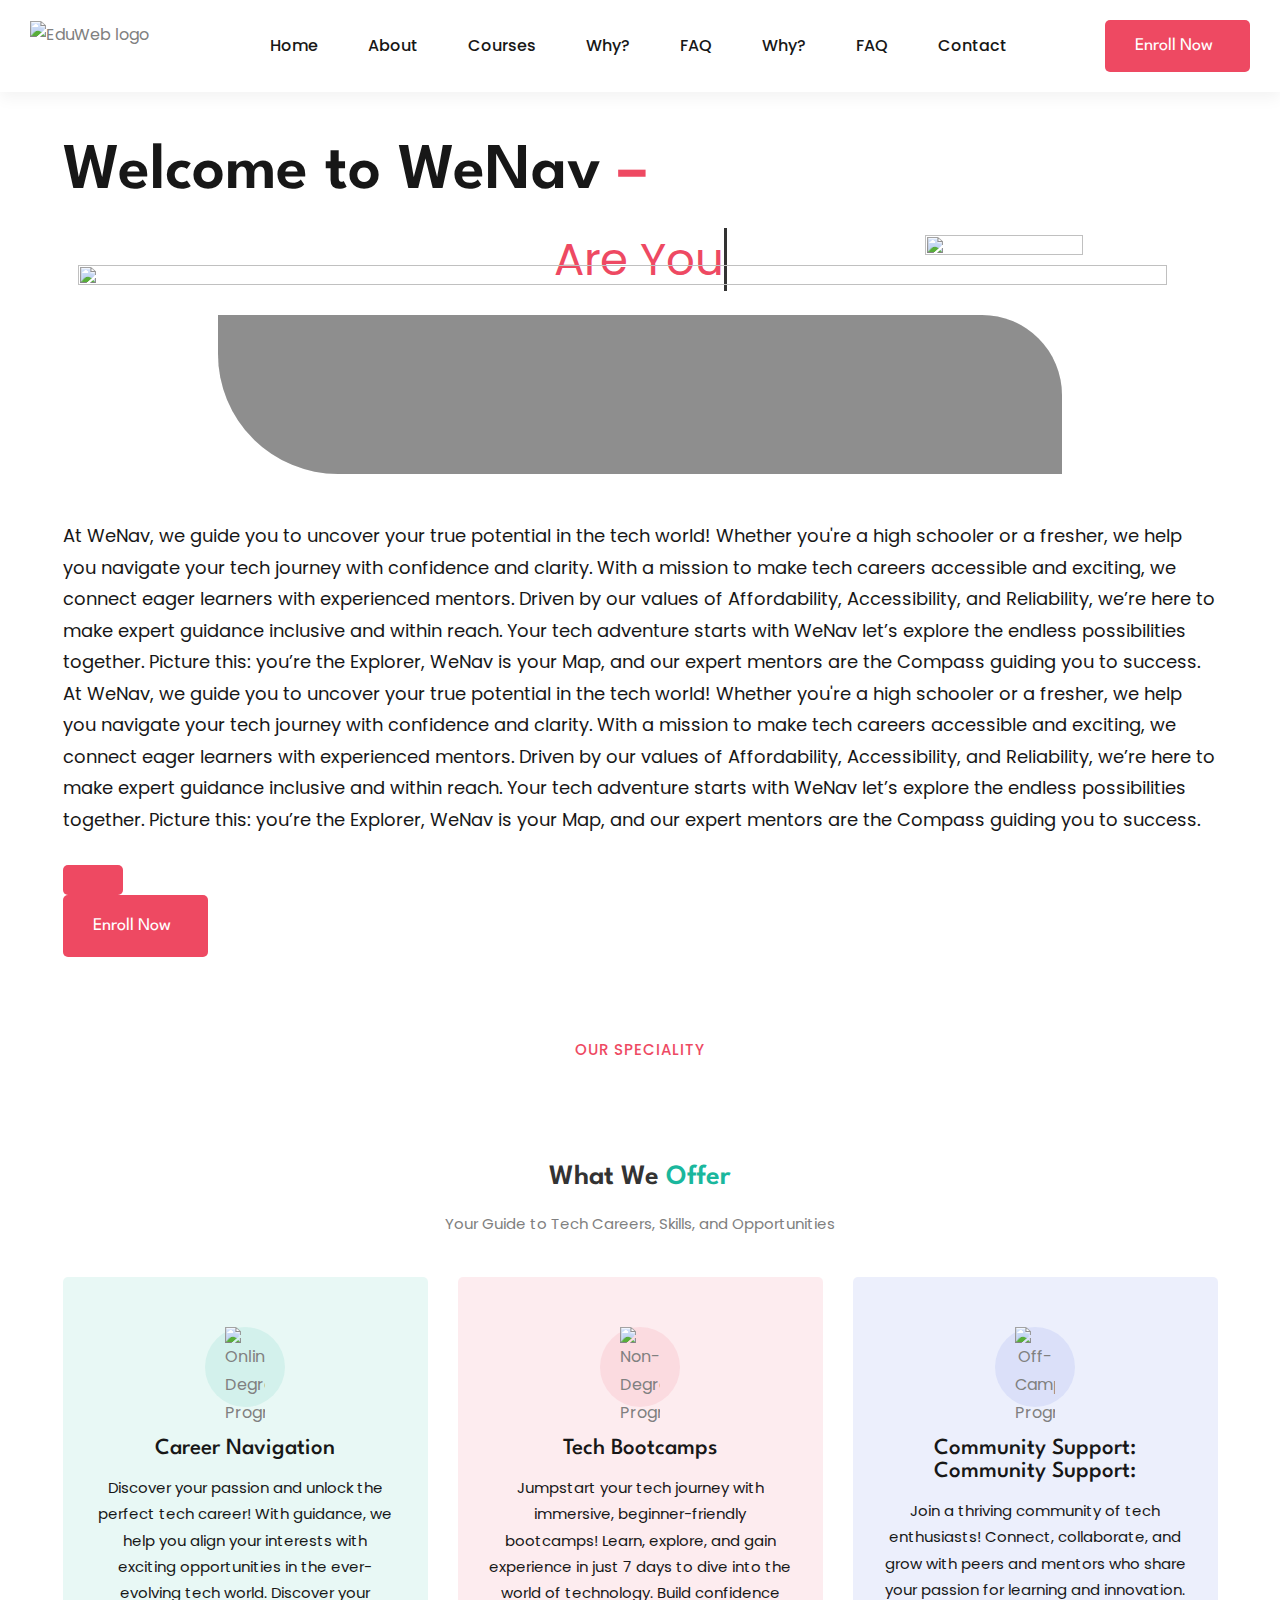
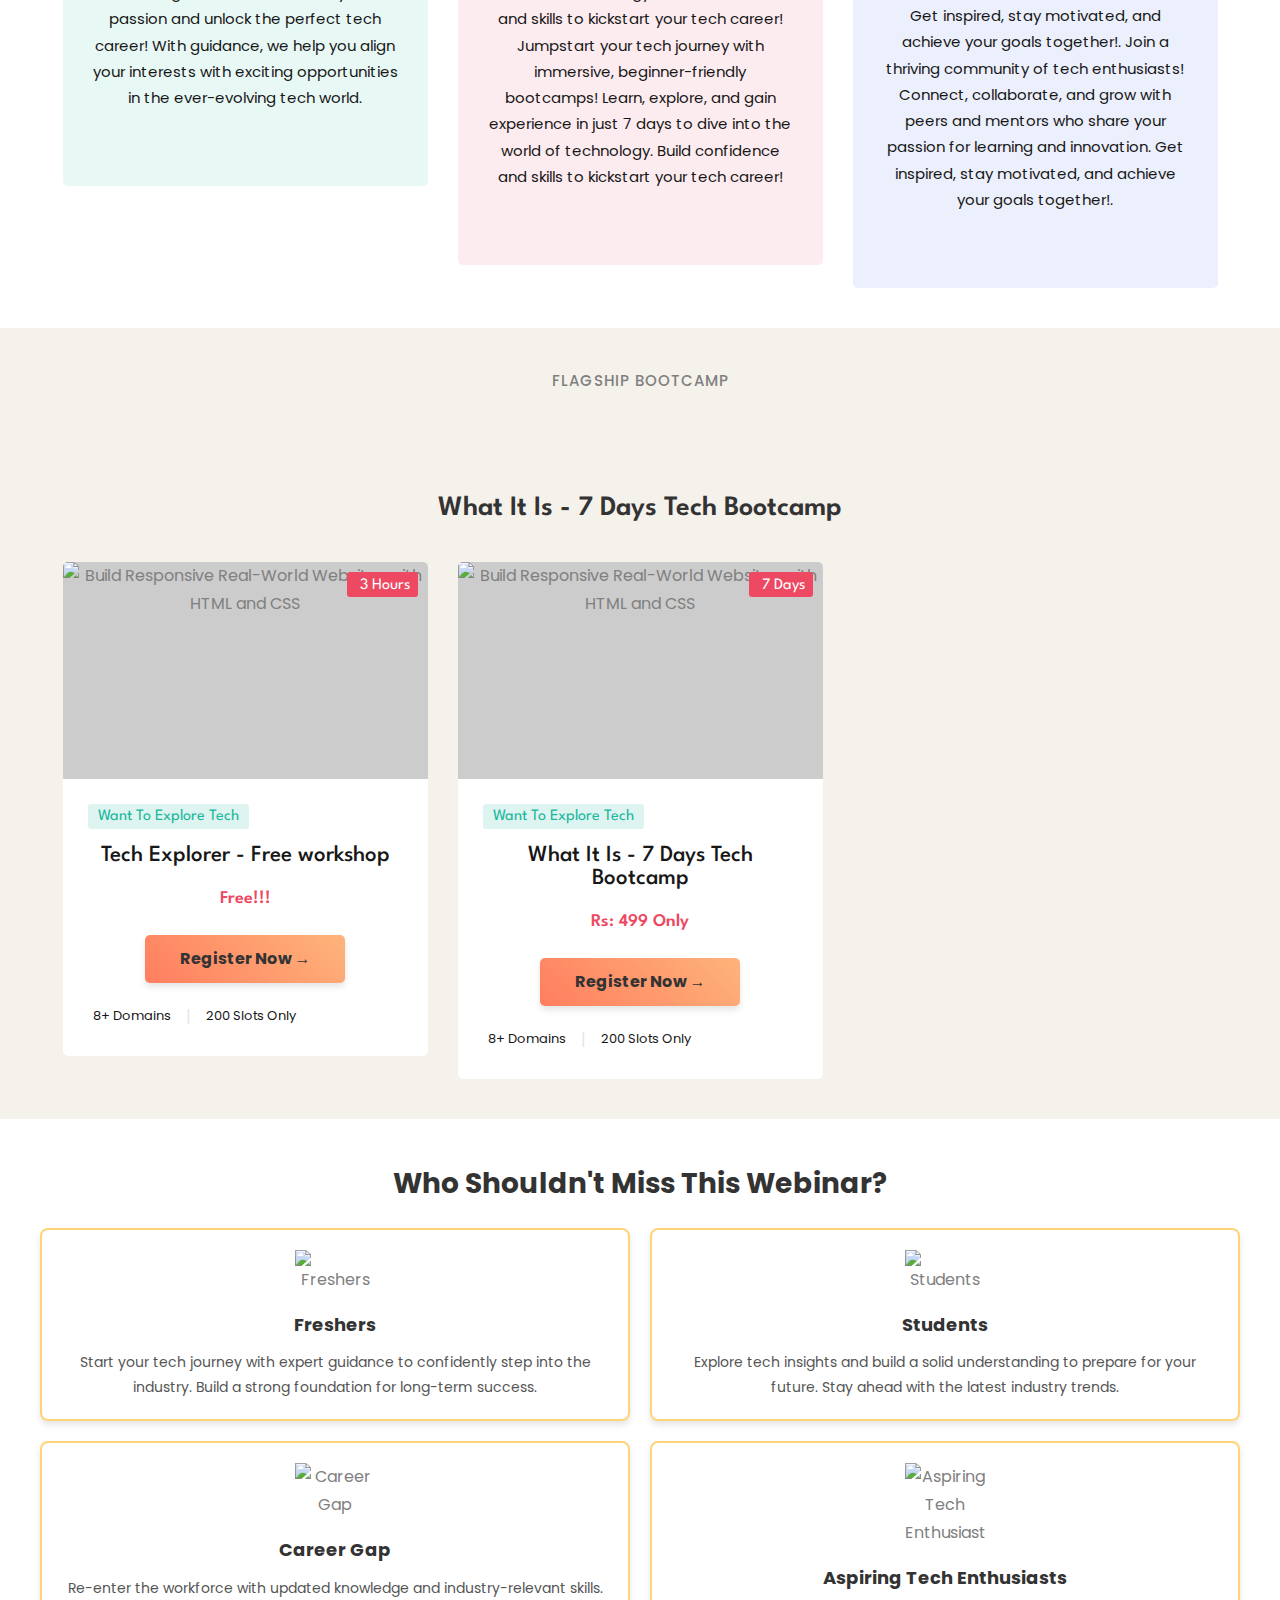
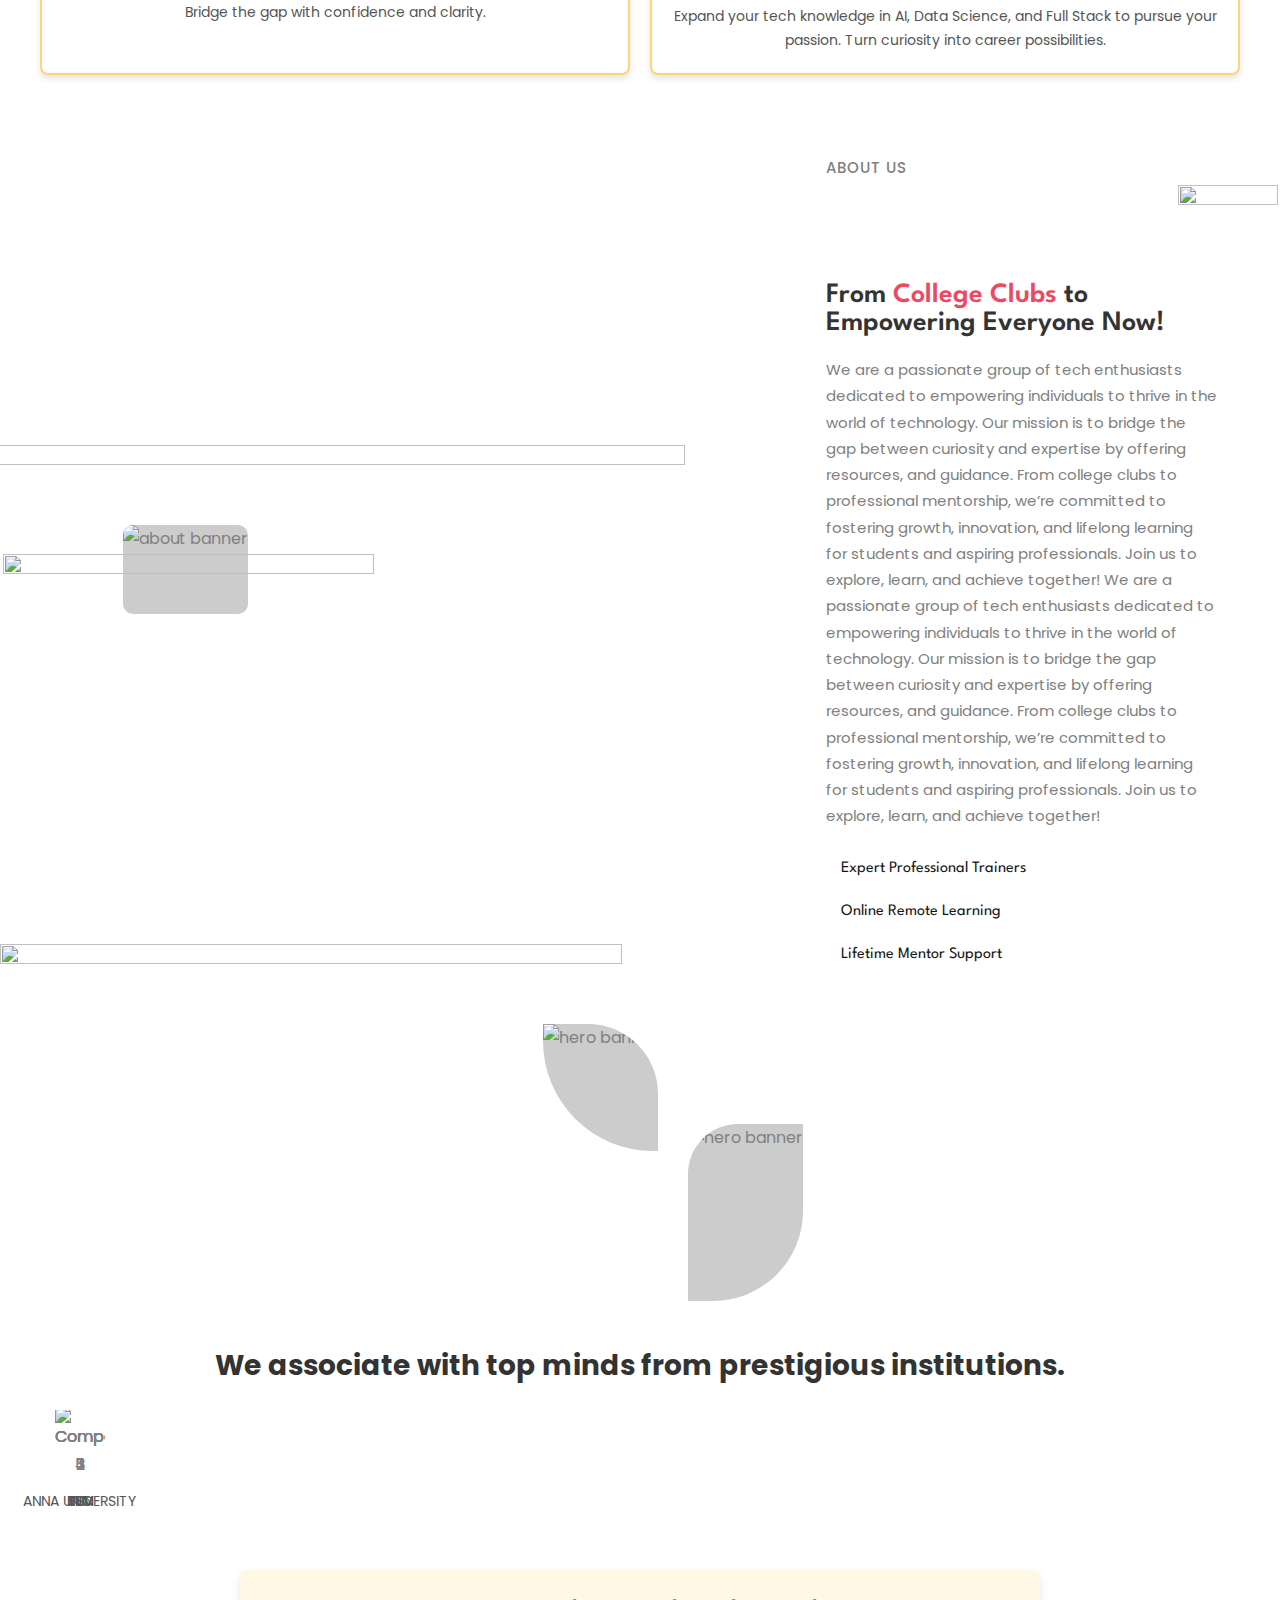
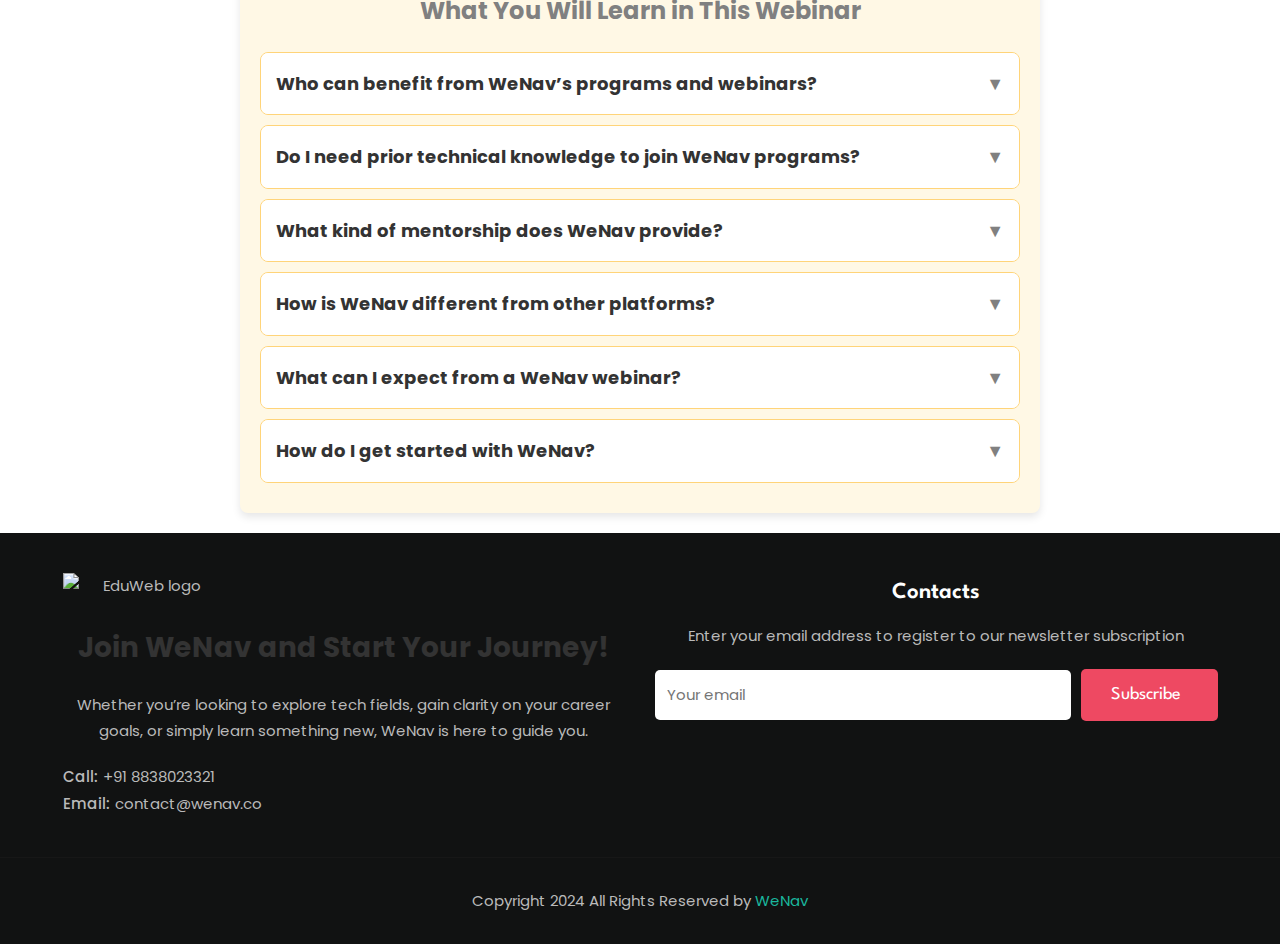
==== commit 85c66752: "conflict resolved" ====
--- a/index.html
+++ b/index.html
@@ -108,7 +108,7 @@
        
 
 
-        <a  class="btn has-before" href="#courses">
+       
         <a  class="btn has-before" href="#courses">
           <span class="span">Enroll Now</span>
 
@@ -537,20 +537,13 @@
         </div>
       </section>
 
+
       <figure class="hero-banner">
 
         <div class="img-holder one" style="--width: 270; --height: 300;">
           <img src="./assets/images/devs2.jpg" width="270" height="300" alt="hero banner" class="img-cover">
         </div>
-      <figure class="hero-banner">
-
-        <div class="img-holder one" style="--width: 270; --height: 300;">
-          <img src="./assets/images/devs2.jpg" width="270" height="300" alt="hero banner" class="img-cover">
-        </div>
-
-        <div class="img-holder two" style="--width: 240; --height: 370;">
-          <img src="./assets/images/devs3.jpg" width="240" height="370" alt="hero banner" class="img-cover">
-        </div>
+
         <div class="img-holder two" style="--width: 240; --height: 370;">
           <img src="./assets/images/devs3.jpg" width="240" height="370" alt="hero banner" class="img-cover">
         </div>
@@ -593,67 +586,6 @@
       
 
 
-      <section class="faq-section" id="faq">
-        <h2>What You Will Learn in This Webinar</h2>
-      
-        <div class="faq" onclick="toggleFAQ(this)">
-          <div class="faq-header">
-            <h3>Who can benefit from WeNav’s programs and webinars?</h3>
-            <span class="icon">▼</span>
-          </div>
-          <div class="faq-content">
-            <p>WeNav is ideal for high schoolers, freshers, and aspiring tech enthusiasts who are exploring tech career paths or seeking expert guidance.</p>
-          </div>
-        </div>
-      
-        <div class="faq" onclick="toggleFAQ(this)">
-          <div class="faq-header">
-            <h3>Do I need prior technical knowledge to join WeNav programs?</h3>
-            <span class="icon">▼</span>
-          </div>
-          <div class="faq-content">
-            <p>No prior technical knowledge is required. WeNav’s programs are designed for beginners and individuals at all levels of their tech journey.</p>
-          </div>
-        </div>
-      
-        <div class="faq" onclick="toggleFAQ(this)">
-          <div class="faq-header">
-            <h3>What kind of mentorship does WeNav provide?</h3>
-            <span class="icon">▼</span>
-          </div>
-          <div class="faq-content">
-            <p>WeNav connects learners with bright minds and mentors from top institutions, offering personalized guidance to help them navigate the tech industry with confidence</p>
-          </div>
-        </div>
-      
-        <div class="faq" onclick="toggleFAQ(this)">
-          <div class="faq-header">
-            <h3>How is WeNav different from other platforms?</h3>
-            <span class="icon">▼</span>
-          </div>
-          <div class="faq-content">
-            <p>WeNav combines expert mentorship, clarity in career navigation, and an inclusive approach to provide tailored guidance for learners at all stages of their journey.</p>
-          </div>
-        </div>
-      
-        <div class="faq" onclick="toggleFAQ(this)">
-          <div class="faq-header">
-            <h3>What can I expect from a WeNav webinar?</h3>
-            <span class="icon">▼</span>
-          </div>
-          <div class="faq-content">
-            <p>You can expect insightful discussions, practical tips, and guidance from experienced mentors, helping you gain clarity and direction in your tech journey.</p>
-          </div>
-        </div>
-      
-        <div class="faq" onclick="toggleFAQ(this)">
-          <div class="faq-header">
-            <h3>How do I get started with WeNav?</h3>
-            <span class="icon">▼</span>
-          </div>
-          <div class="faq-content">
-            <p>Simply enroll in a program or webinar through our website, and begin your journey with expert mentorship and structured guidance.</p>
-          </div>
       <section class="faq-section" id="faq">
         <h2>What You Will Learn in This Webinar</h2>
       
--- a/assets/css/style.css
+++ b/assets/css/style.css
@@ -216,7 +216,6 @@
   --color: var(--radical-red);
   text-align: center;
   margin-top: 100px;
-  margin-top: 100px;
 }
 
 .section-title .span {
@@ -293,13 +292,6 @@
 .grid-list {
   display: grid;
   gap: 30px;
-}
-.grid {
-  display: grid;
-  grid-template-columns: repeat(auto-fit, minmax(250px, 1fr));
-  gap: 20px;
-  max-width: 1200px;
-  margin: 0 auto;
 }
 .grid {
   display: grid;
@@ -1203,10 +1195,8 @@
   .container { max-width: 960px; }
 
   .grid-list { grid-template-columns: repeat(3, 1fr); }
-  .grid-list { grid-template-columns: repeat(3, 1fr); }
 
   :is(.course, .blog) .grid-list { grid-template-columns: repeat(3, 1fr); }
-  :is(.stats) .grid-list { grid-template-columns: repeat(4, 1fr); }
   :is(.stats) .grid-list { grid-template-columns: repeat(4, 1fr); }
 
 
@@ -1249,12 +1239,10 @@
 
 
  .grid{ grid-template-columns: 1fr 1fr ; }
- .grid{ grid-template-columns: 1fr 1fr ; }
   /**
    * FOOTER
    */
 
-  .footer .grid-list { grid-template-columns: 1fr 1fr; }
   .footer .grid-list { grid-template-columns: 1fr 1fr; }
 
 }
@@ -1395,10 +1383,6 @@
     top: -80px;
     right: 120px;
     z-index: 1;
-  }
-  .video-banner {
-    max-width: 75%;
-    margin-inline: auto;
   }
   .video-banner {
     max-width: 75%;
@@ -1783,4 +1767,3 @@
 }
 
 
-
